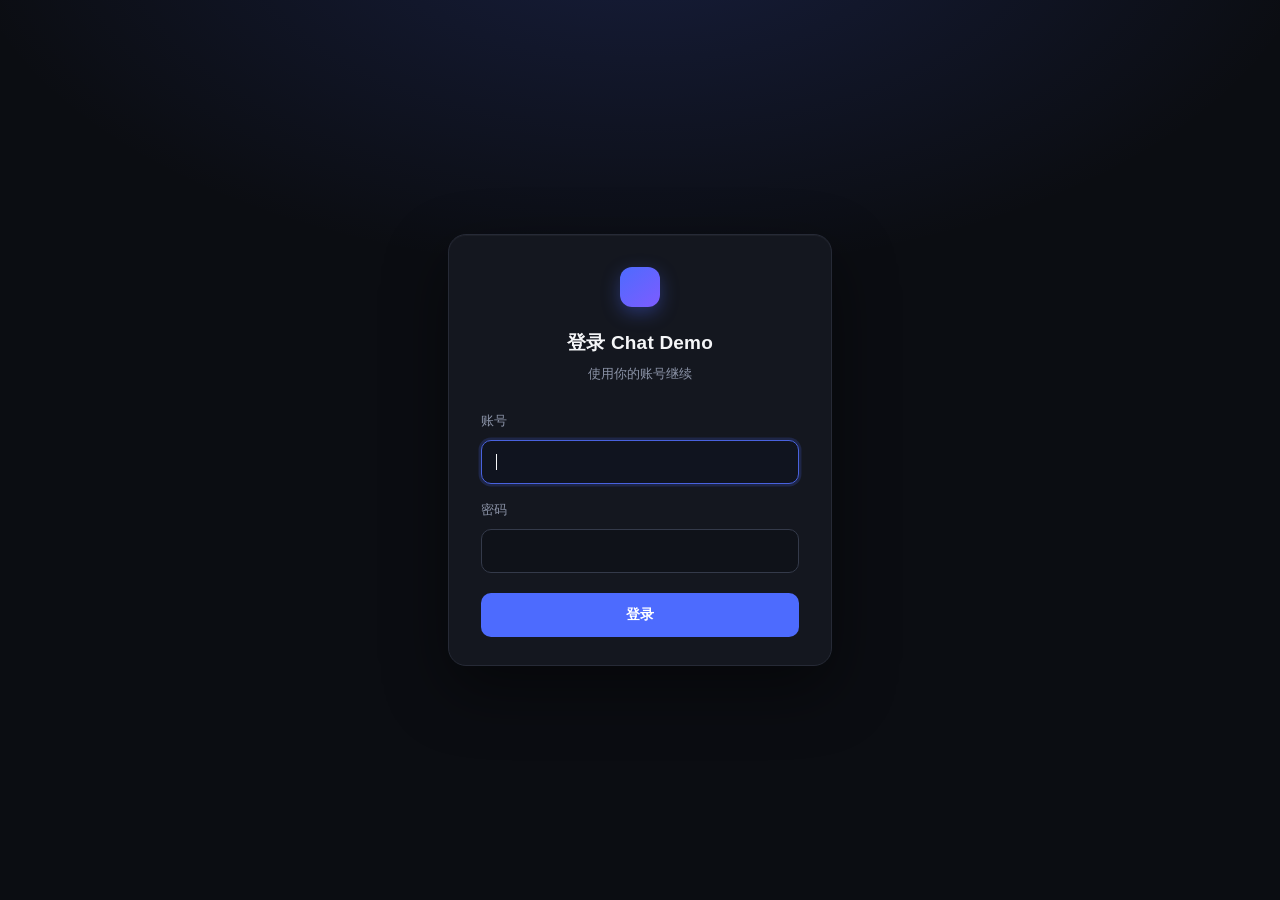
==== public/index.html @ 46467728 "Initial Comment" ====
<!doctype html><html lang="zh-CN"><head><meta charset="utf-8"><meta name="viewport" content="width=device-width,initial-scale=1"><meta name="theme-color" content="#ffffff"><title>API 使用 demo</title><meta content="0.1.1" name="application-version"><script defer src="static/js/main.251fcc30.js"></script><link href="static/css/main.7361e32c.css" rel="stylesheet"></head><body><div id="root"></div></body></html>
---- public/static/css/main.7361e32c.css ----
.trigger-_94788{display:contents}.tooltip-_94788{z-index:2000;box-sizing:border-box;background-color:var(--dsw-alias-tooltip-bg);max-width:calc(100vw - 28px);color:var(--dsw-static-neutral-bluish-00);pointer-events:none;border-radius:10px;padding:4px 8px;font-size:12px;line-height:1.5;position:fixed}[data-ds-dark-theme] .tooltip-_94788{color:var(--dsw-alias-label-primary);box-shadow:0 6px 16px rgba(0,0,0,.08),0 3px 6px -4px rgba(0,0,0,.12),0 9px 28px 8px rgba(0,0,0,.05)}.button-_7c3cd{cursor:pointer;transition:background-color var(--ds-transition-duration) var(--ds-ease-in-out);background-color:transparent;border:none;border-radius:50%;outline:none;flex-shrink:0;justify-content:center;align-items:center;padding:0;font-size:16px;display:inline-flex}.button-_7c3cd:active:not(:disabled){background-color:var(--dsw-alias-interactive-bg-hover)}@media (hover:hover){.button-_7c3cd:hover:not(:disabled){background-color:var(--dsw-alias-interactive-bg-hover)}}.button-_7c3cd:focus-visible{box-shadow:0 0 0 2px var(--dsw-alias-button-primary-fill)}.button-_7c3cd:disabled{cursor:not-allowed;color:var(--dsw-alias-label-caption)}.xs-_7c3cd{width:var(--ds-control-height-xs);height:var(--ds-control-height-xs)}.m-_7c3cd{width:34px;height:34px}.xl-_7c3cd{width:var(--ds-control-height-xl);height:var(--ds-control-height-xl)}.tertiary-_7c3cd{color:var(--dsw-alias-label-tertiary)}.primary-_7c3cd{color:var(--dsw-alias-label-primary)}.logo-cc04e9{background-color:var(--dsw-alias-markdown-citation);border-radius:50%;display:inline-flex;overflow:hidden}.img-cc04e9{object-fit:cover;width:100%;height:100%}.placeholder-cc04e9{background-color:var(--dsw-alias-markdown-citation);justify-content:center;align-items:center;width:100%;height:100%;display:flex}.fallback-cc04e9{color:var(--dsw-alias-label-tertiary)}.fallback-cc04e9 svg{width:70%;height:70%}.group-cc04e9{-webkit-user-select:none;-moz-user-select:none;-ms-user-select:none;user-select:none;margin-left:6px;display:inline-flex}.thumbnail-cc04e9{width:16px;height:16px;box-shadow:0 0 0 1px var(--search-row-site-logo-color,var(--dsw-alias-bg-base)), 0 0 0 1px var(--dsw-alias-bg-base);flex-shrink:0;margin-left:-4px;transition:box-shadow .2s}.thumbnail-cc04e9:first-of-type{margin-left:0}.anchor-a38882{text-decoration:none}.card-a38882{cursor:pointer;flex-direction:column;display:flex}.meta-a38882{padding-top:var(--search-view-card-meta-padding-top,0);font:var(--search-view-card-meta-font,500 12px/17px var(--dsw-font-family));align-items:center;gap:6px;display:flex}.siteIcon-a38882{flex-shrink:0;width:18px;height:18px}.siteName-a38882{text-overflow:ellipsis;white-space:nowrap;color:var(--search-view-card-secondary-color,var(--dsw-alias-label-secondary));overflow:hidden}.divider-a38882{background-color:var(--dsw-alias-border-l3);width:1px;height:12px;margin:0 3px}.date-a38882{color:var(--search-view-card-secondary-color,var(--dsw-alias-label-secondary));flex-shrink:0;font-weight:400}.title-a38882{font:var(--search-view-card-title-font,500 16px/25px var(--dsw-font-family));color:var(--dsw-alias-label-primary);line-clamp:2;-webkit-line-clamp:2;-webkit-box-orient:vertical;margin-top:6px;display:-webkit-box;overflow:hidden}.snippet-a38882{color:var(--search-view-card-secondary-color,var(--dsw-alias-label-secondary));line-clamp:2;-webkit-line-clamp:2;-webkit-box-orient:vertical;margin-top:6px;font-size:13px;line-height:20px;display:-webkit-box;overflow:hidden}.panel-_5cf57{box-sizing:border-box;border-left:1px solid var(--dsw-alias-border-l2);width:calc(50vw - 4rem);max-width:390px;height:100%;color:var(--dsw-alias-label-primary);background:var(--dsw-alias-bg-base);flex-direction:column;flex-shrink:0;display:flex}.header-_5cf57{box-sizing:border-box;border-bottom:1px solid var(--dsw-alias-border-l2);flex-shrink:0;align-items:center;height:60px;padding:0 14px 0 20px;display:flex}.title-_5cf57{text-overflow:ellipsis;white-space:nowrap;flex:1;font-size:14px;font-weight:500;line-height:22px;overflow:hidden}.content-_5cf57{--search-view-card-meta-font:var(--dsw-font-xs-13);--search-view-card-meta-padding-top:2px;--search-view-card-secondary-color:var(--dsw-alias-label-tertiary);--search-view-card-title-font:500 14px/22px var(--dsw-font-family);scrollbar-color:var(--scroll-color) transparent;flex:1;min-height:0;padding:8px;overflow-y:auto}.item-_5cf57{transition:background-color var(--ds-transition-duration) var(--ds-ease-in-out);border-radius:12px;margin-bottom:6px;padding:12px}.item-_5cf57:hover{background:var(--dsw-alias-interactive-bg-hover)}@media not all and (min-width:768px){.panel-_5cf57{z-index:700;border-left:none;width:auto;max-width:none;position:fixed;top:0;bottom:0;left:0;right:0}}.mask-_4f2ab{z-index:1000;cursor:copy;pointer-events:none;-webkit-backdrop-filter:blur(10px);backdrop-filter:blur(10px);background-color:rgba(255,255,255,.7);justify-content:center;align-items:center;display:flex;position:fixed;top:0;bottom:0;left:0;right:0}[data-ds-dark-theme] .mask-_4f2ab{background-color:rgba(39,39,48,.7)}.wrap-_4f2ab{box-sizing:border-box;width:100%;color:var(--dsw-alias-label-primary);text-align:center;flex-direction:column;align-items:center;margin-top:-3%;padding:0 40px;display:flex}.title-_4f2ab{margin-top:16px;font-size:20px;line-height:28px}.desc-_4f2ab{color:var(--dsw-alias-label-tertiary);margin-top:16px;font-size:14px;line-height:22px}.card-_282ec{box-sizing:border-box;border:1px solid var(--dsw-alias-border-l2);background-color:var(--dsw-specific-input-major);cursor:default;border-radius:16px;flex-shrink:0;align-items:center;width:240px;min-height:64px;padding:0 12px 0 14px;transition:background-color .2s ease-in-out;display:flex;position:relative}.card-_282ec:hover .remove-_282ec{opacity:1}.clickable-_282ec{cursor:pointer}.clickable-_282ec:hover{background-color:var(--dsw-alias-interactive-bg-hover)}.editable-_282ec{padding-right:24px}.failed-_282ec{border-color:var(--dsw-alias-state-error-primary)}.failed-_282ec .subCaption-_282ec{color:var(--dsw-alias-state-error-primary)}.icon-_282ec{width:28px;height:28px;color:var(--dsw-alias-label-tertiary);flex-shrink:0;justify-content:center;align-items:center;margin-right:10px;display:flex}.retry-_282ec svg{width:18px;height:18px;color:var(--dsw-alias-label-secondary)}.spinner-_282ec{box-sizing:border-box;border:2px solid var(--dsw-alias-border-l2);border-top-color:var(--dsw-alias-label-tertiary);border-radius:50%;width:16px;height:16px;animation:.8s linear infinite spin-_282ec}@keyframes spin-_282ec{to{transform:rotate(360deg)}}.content-_282ec{-webkit-user-select:none;-moz-user-select:none;-ms-user-select:none;user-select:none;flex:1;min-width:0;padding:10px 0}.caption-_282ec{white-space:nowrap;text-overflow:ellipsis;color:var(--dsw-alias-label-primary);font-size:14px;font-weight:400;line-height:22px;overflow:hidden}.subCaption-_282ec{white-space:nowrap;text-overflow:ellipsis;color:var(--dsw-alias-label-tertiary);font-size:12px;line-height:18px;overflow:hidden}.remove-_282ec{width:18px;height:18px;color:var(--dsw-alias-label-primary-inverted);background-color:var(--dsw-alias-button-contrast-fill);cursor:pointer;opacity:0;border:none;border-radius:50%;justify-content:center;align-items:center;padding:0;transition:opacity .2s ease-in-out;display:flex;position:absolute;top:4px;right:4px}.invalidRemove-_282ec{opacity:1;color:var(--dsw-alias-label-primary-foreground);background-color:var(--dsw-alias-state-error-primary)}.wrapper-ed6f47{--line-height:24px;--input-padding-top:12px;box-sizing:border-box;cursor:text;width:100%;font-size:16px;line-height:var(--line-height);border:1px solid var(--dsw-alias-border-l2-darkmode-thin);background:var(--dsw-specific-input-major);border-radius:24px;flex-direction:column;display:flex;overflow:hidden}.session-ed6f47{box-shadow:0 4px 10px rgba(0,0,0,.02),0 2px 4px rgba(0,0,0,.04)}.home-ed6f47{box-shadow:0 4px 12px rgba(0,0,0,.02),0 2px 2px rgba(72,104,178,.01),0 30px 60px rgba(72,104,178,.03)}[data-ds-dark-theme] .home-ed6f47{box-shadow:none}.attachments-ed6f47{cursor:default;align-items:flex-end;gap:10px;padding:12px 12px 0;display:flex;overflow-x:auto}.attachment-ed6f47{box-sizing:border-box;border:1px solid var(--dsw-alias-border-l2);background-color:var(--dsw-alias-bg-skeleton);border-radius:16px;flex-shrink:0;width:64px;height:64px;position:relative;overflow:hidden}.attachment-ed6f47 img{object-fit:cover;width:100%;height:100%;display:block}.attachment-ed6f47:hover .remove-ed6f47{opacity:1}.uploading-ed6f47{background-color:rgba(0,0,0,.3);position:absolute;top:0;bottom:0;left:0;right:0}.uploading-ed6f47:after{content:"";border:2px solid rgba(255,255,255,.4);border-top-color:#fff;border-radius:50%;width:16px;height:16px;margin:-10px 0 0 -10px;animation:.8s linear infinite spin-ed6f47;position:absolute;top:50%;left:50%}@keyframes spin-ed6f47{to{transform:rotate(360deg)}}.attachmentFailed-ed6f47{border-color:var(--dsw-alias-state-error-primary)}.failed-ed6f47{cursor:pointer;color:var(--dsw-static-neutral-bluish-00);background-color:rgba(0,0,0,.48);border:none;flex-direction:column;justify-content:center;align-items:center;padding:0 3px;display:flex;position:absolute;top:0;bottom:0;left:0;right:0}.failed-ed6f47 svg{width:18px;height:18px}.failedStatic-ed6f47{cursor:default;background-color:rgba(0,0,0,.24);justify-content:flex-end;padding-bottom:7px}.failedReason-ed6f47{text-align:center;word-break:break-word;-webkit-line-clamp:2;-webkit-box-orient:vertical;max-width:100%;margin-top:2px;font-size:11px;font-weight:500;line-height:14px;display:-webkit-box;overflow:hidden}.remove-ed6f47{z-index:1;width:18px;height:18px;color:var(--dsw-alias-label-primary-inverted);background-color:var(--dsw-alias-button-contrast-fill);-webkit-filter:drop-shadow(0 0 .5px rgba(0,0,0,.2));filter:drop-shadow(0 0 .5px rgba(0,0,0,.2));cursor:pointer;opacity:0;transition:opacity var(--ds-transition-duration) var(--ds-ease-in-out);border:none;border-radius:50%;justify-content:center;align-items:center;padding:0;display:flex;position:absolute;top:4px;right:4px}.invalidRemove-ed6f47{opacity:1;color:var(--dsw-alias-label-primary-foreground);background-color:var(--dsw-alias-state-error-primary)}.textareaWrapper-ed6f47{width:100%;position:relative}.textarea-ed6f47,.mirror-ed6f47{box-sizing:border-box;width:100%;min-height:calc(var(--line-height) * 2 + var(--input-padding-top));padding:var(--input-padding-top) 12px 0 16px;font:inherit;line-height:inherit;font-variant-ligatures:no-contextual;word-break:break-word;white-space:pre-wrap;border:none;margin:0;display:block;overflow:auto}.textarea-ed6f47{resize:none;overscroll-behavior:contain;height:100%;color:var(--dsw-alias-label-primary);caret-color:var(--dsw-alias-brand-text);background-color:transparent;outline:none;position:absolute}.textarea-ed6f47::-webkit-input-placeholder{color:var(--dsw-alias-label-caption);-webkit-user-select:none;-moz-user-select:none;-ms-user-select:none;user-select:none}.textarea-ed6f47::-ms-input-placeholder{color:var(--dsw-alias-label-caption);-webkit-user-select:none;-moz-user-select:none;-ms-user-select:none;user-select:none}.textarea-ed6f47::placeholder{color:var(--dsw-alias-label-caption);-webkit-user-select:none;-moz-user-select:none;-ms-user-select:none;user-select:none}.textareaHidden-ed6f47{visibility:hidden}@media not all and (min-width:440px){.textarea-ed6f47,.mirror-ed6f47{min-height:calc(var(--line-height) * 1.25 + var(--input-padding-top))}}.mirror-ed6f47{visibility:hidden;pointer-events:none;max-height:336px}@media not all and (min-width:768px){.wrapper-ed6f47{max-height:calc(var(--app-viewport-height,100dvh) - 120px);flex-shrink:0}.textareaWrapper-ed6f47{min-height:0}.attachments-ed6f47,.functionRow-ed6f47{flex-shrink:0}}.functionRow-ed6f47{align-items:center;gap:8px;margin-top:4px;padding:12px;display:flex}.toggles-ed6f47{flex:1;align-items:center;gap:10px;min-width:0;display:flex}.collapsedToggles-ed6f47 .toggleLabel-ed6f47{display:none}.toggle-ed6f47{border:1px solid var(--dsw-alias-border-l2);height:34px;color:var(--dsw-alias-label-primary);font:inherit;white-space:nowrap;cursor:pointer;-webkit-user-select:none;-moz-user-select:none;-ms-user-select:none;user-select:none;background-color:transparent;border-radius:18px;flex-shrink:0;justify-content:center;align-items:center;gap:4px;padding:0 12px;font-size:13px;font-weight:500;line-height:20px;transition-property:border,background;transition-duration:.2s;display:inline-flex}.toggle-ed6f47:hover:not(:disabled){background-color:var(--dsw-alias-interactive-bg-hover)}.toggle-ed6f47:disabled{opacity:.4;cursor:not-allowed}.toggle-ed6f47.selected-ed6f47{background-color:var(--dsw-alias-button-ghost-active-fill);color:var(--dsw-alias-brand-text);border-color:var(--dsw-alias-button-ghost-active-border)}.toggle-ed6f47.selected-ed6f47:hover{background-color:var(--dsw-alias-button-ghost-active-hover)}.right-ed6f47{flex-shrink:0;align-items:center;gap:4px;margin-left:auto;display:flex}.sendButton-ed6f47{background:var(--dsw-alias-button-primary-fill);width:34px;height:34px;color:var(--dsw-static-neutral-bluish-00);cursor:pointer;border:none;border-radius:50%;flex-shrink:0;justify-content:center;align-items:center;margin-left:6px;padding:0;transition:background .2s;display:flex}.sendButton-ed6f47:not(.disabled-ed6f47):hover{background:var(--dsw-alias-button-primary-hover)}.sendButton-ed6f47.disabled-ed6f47{opacity:.4;cursor:not-allowed}.timer-_1bdad{color:var(--dsw-alias-label-caption);font-variant-numeric:tabular-nums;white-space:nowrap;flex-shrink:0;align-items:center;font-size:12px;line-height:17px;display:inline-flex}@media not all and (min-width:768px){.timer-_1bdad{display:none}}.button-_1bdad{width:34px;height:34px;color:var(--dsw-alias-label-primary);cursor:pointer;transition:background-color var(--ds-transition-duration) var(--ds-ease-in-out);background-color:transparent;border:none;border-radius:50%;outline:none;flex-shrink:0;justify-content:center;align-items:center;padding:0;display:inline-flex}.button-_1bdad:active:not(.recording-_1bdad):not(.disabled-_1bdad){background-color:var(--dsw-alias-interactive-bg-hover)}@media (hover:hover){.button-_1bdad:hover:not(.recording-_1bdad):not(.disabled-_1bdad){background-color:var(--dsw-alias-interactive-bg-hover)}}.button-_1bdad:focus-visible{box-shadow:0 0 0 2px var(--dsw-alias-button-primary-fill)}.disabled-_1bdad{color:var(--dsw-alias-label-caption);cursor:not-allowed}.active-_1bdad{justify-content:center;align-items:center;width:26px;height:26px;display:flex;position:relative}.halo-_1bdad{background-color:var(--dsw-alias-brand-primary);opacity:.2;border-radius:50%;animation:.15s ease-out both haloEnter-_1bdad,1.8s ease-in-out .15s infinite haloBreath-_1bdad;position:absolute;top:0;bottom:0;left:0;right:0}.core-_1bdad{background-color:var(--dsw-alias-brand-primary);opacity:.75;border-radius:50%;animation:.2s ease-out .14s both coreEnter-_1bdad;position:absolute;top:2px;bottom:2px;left:2px;right:2px}.outline-_1bdad{color:var(--dsw-alias-brand-primary);animation:.12s ease-out .14s both fadeOut-_1bdad;display:flex;position:absolute}.glyph-_1bdad{color:var(--dsw-static-neutral-bluish-00);animation:.1s ease-out .26s both fadeIn-_1bdad;display:flex;position:relative}@keyframes haloEnter-_1bdad{0%{opacity:0;transform:scale(.6)}to{opacity:.2;transform:scale(1)}}@keyframes haloBreath-_1bdad{0%,to{scale:1}50%{scale:1.1}}@keyframes coreEnter-_1bdad{0%{opacity:0;transform:scale(.6)}to{opacity:.75;transform:scale(1)}}@keyframes fadeOut-_1bdad{to{opacity:0}}@keyframes fadeIn-_1bdad{0%{opacity:0}}@media (prefers-reduced-motion:reduce){.halo-_1bdad,.core-_1bdad,.glyph-_1bdad{animation:none}.outline-_1bdad{display:none}.halo-_1bdad{scale:none}}.loading-_1bdad{box-sizing:border-box;border:1.5px solid var(--dsw-alias-border-l2);border-top-color:var(--dsw-alias-label-tertiary);border-radius:50%;width:14px;height:14px;animation:.8s linear infinite spin-_1bdad}@keyframes spin-_1bdad{to{transform:rotate(360deg)}}.spectrum-_62476{opacity:.7;pointer-events:none;justify-content:center;align-items:center;gap:3px;height:36px;display:flex;position:absolute;top:calc(50% + 8px);left:16px;right:12px;translate:0 -50%}.bar-_62476{background-color:var(--dsw-alias-button-info-hover,#679efe);transform-origin:50%;will-change:transform;border-radius:1px;flex-shrink:0;width:2px;height:5px}.button-_074b8{box-sizing:border-box;min-width:72px;font:inherit;cursor:pointer;white-space:nowrap;-webkit-user-select:none;-moz-user-select:none;-ms-user-select:none;user-select:none;transition:background-color var(--ds-transition-duration) var(--ds-ease-in-out), opacity var(--ds-transition-duration) var(--ds-ease-in-out);border:1px solid transparent;border-radius:4096px;outline:none;justify-content:center;align-items:center;padding:0 14px;font-size:14px;font-weight:500;line-height:22px;display:inline-flex}.button-_074b8:focus-visible{box-shadow:0 0 0 2px var(--dsw-alias-button-primary-fill)}.button-_074b8:disabled{opacity:.45;cursor:not-allowed}.l-_074b8{height:var(--ds-control-height-l)}.m-_074b8{height:var(--ds-control-height-m);gap:4px}.m-_074b8 svg{width:14px;height:14px}.s-_074b8{height:var(--ds-control-height-s);min-width:58px}.block-_074b8{width:100%}.primary-_074b8{color:var(--dsw-alias-label-primary-foreground);background-color:var(--dsw-alias-button-primary-fill)}.primary-_074b8:hover:not(:disabled){background-color:var(--dsw-alias-button-primary-hover)}.outlined-_074b8{color:var(--dsw-alias-label-primary);border-color:var(--dsw-alias-border-l2);background-color:transparent;font-weight:400}.outlined-_074b8:hover:not(:disabled){background-color:var(--dsw-alias-interactive-bg-hover)}.danger-_074b8{color:var(--dsw-static-neutral-bluish-00);background-color:var(--dsw-alias-state-error-primary)}.danger-_074b8:hover:not(:disabled){background-color:var(--dsw-alias-state-error-secondary)}.dangerOutlined-_074b8{color:var(--dsw-alias-state-error-primary);border-color:var(--dsw-alias-state-error-primary);background-color:transparent;font-weight:400}.dangerOutlined-_074b8:hover:not(:disabled){background-color:var(--dsw-alias-interactive-bg-hover-danger)}.dangerOutlined-_074b8:focus-visible{box-shadow:0 0 0 2px var(--dsw-alias-state-error-primary)}.card-bab5a2{z-index:950;box-sizing:border-box;border:1px solid var(--dsw-alias-border-inverted);background:var(--dsw-specific-menu);max-width:355px;box-shadow:var(--dsw-shadow-lv3);border-radius:12px;padding:16px;position:fixed}.container-_094a5{justify-content:space-between;align-items:center;width:100%;padding:6px;display:flex}.name-_094a5{color:var(--dsw-alias-label-primary);font-family:var(--ds-font-family-code);margin-left:8px;font-size:12px;line-height:18px}.button-_094a5{height:28px;color:var(--dsw-alias-label-secondary);font:inherit;cursor:pointer;-webkit-user-select:none;-moz-user-select:none;-ms-user-select:none;user-select:none;background:0 0;border:none;border-radius:8px;align-items:center;gap:3px;padding:0 10px;font-size:13px;line-height:20px;display:inline-flex}.button-_094a5:active{background-color:var(--dsw-alias-interactive-bg-hover)}@media (hover:hover){.button-_094a5:hover{background-color:var(--dsw-alias-interactive-bg-hover)}}.button-_094a5 svg{width:14px;height:14px}.ds-markdown{font:var(--dsw-font-markdown-base);color:var(--dsw-alias-label-primary)}.ds-markdown strong{font-weight:600}.ds-markdown img{max-width:100%}.ds-markdown h1{font:var(--dsw-font-markdown-h1)}.ds-markdown h2{font:var(--dsw-font-markdown-h2)}.ds-markdown h3{font:var(--dsw-font-markdown-h3)}.ds-markdown h4{font:var(--dsw-font-markdown-h4)}.ds-markdown h5,.ds-markdown h6{font:var(--dsw-font-markdown-base-strong)}.ds-markdown h1 strong,.ds-markdown h2 strong,.ds-markdown h3 strong,.ds-markdown h4 strong,.ds-markdown h5 strong,.ds-markdown h6 strong{font-weight:inherit}.ds-markdown h1,.ds-markdown h2,.ds-markdown h3{margin:32px 0 16px}.ds-markdown h4,.ds-markdown h5,.ds-markdown h6,.ds-markdown .ds-markdown-paragraph{margin:16px 0}.ds-markdown h4+ul,.ds-markdown h5+ul,.ds-markdown h6+ul,.ds-markdown h4+ol,.ds-markdown h5+ol,.ds-markdown h6+ol{margin-top:8px}:is(.ds-markdown h4:has(+ul),.ds-markdown h5:has(+ul),.ds-markdown h6:has(+ul),.ds-markdown h4:has(+ol),.ds-markdown h5:has(+ol),.ds-markdown h6:has(+ol)){margin-bottom:8px}.ds-markdown a:not(.ds-a){color:var(--dsw-alias-brand-text);transition:box-shadow var(--ds-transition-duration) var(--ds-ease-in-out);border:2px solid rgba(255,255,255,0);border-width:2px 3px;margin-left:-3px;margin-right:-3px;text-decoration:none;position:relative}.ds-markdown a:not(.ds-a):hover,.ds-markdown a:not(.ds-a) :focus{-webkit-text-decoration:underline var(--dsw-alias-brand-text);-webkit-text-decoration:underline var(--dsw-alias-brand-text);text-decoration:underline var(--dsw-alias-brand-text);outline:none}.ds-markdown a:not(.ds-a):focus-visible{box-shadow:0 0 0 2px var(--dsw-alias-brand-text)}.ds-markdown li>ul,.ds-markdown li>ol{margin-top:4px}.ds-markdown ul,.ds-markdown ol{margin:16px 0;padding-left:18px}.ds-markdown li:not(:first-child){margin-top:6px}.ds-markdown li::marker{color:var(--dsw-alias-label-secondary);line-height:28px}.ds-markdown ul>.ds-markdown-task-list-item{list-style:none}.ds-markdown ul>.ds-markdown-task-list-item>.ds-markdown-task-checkbox{margin-left:-18px}.ds-markdown .ds-markdown-task-list-item>.ds-markdown-task-checkbox{color:var(--dsw-alias-label-secondary)}.ds-markdown .ds-markdown-task-list-item>.ds-markdown-task-checkbox+.ds-markdown-paragraph{display:inline}.ds-markdown ul ol,.ds-markdown ol ol{padding-left:0;list-style-position:inside}:is(.ds-markdown ul ol,.ds-markdown ol ol) li p{display:inline}.ds-markdown hr{background:var(--dsw-alias-border-l2);border:none;height:1px;margin:32px 0;display:block}.ds-markdown blockquote{border-left:2px solid var(--dsw-alias-label-caption);margin:16px 0 0;padding-left:14px}.ds-markdown table{border-collapse:collapse;width:-webkit-max-content;width:-moz-max-content;width:max-content;max-width:-webkit-max-content;max-width:-moz-max-content;max-width:max-content}.ds-markdown th{border-bottom:1px solid var(--dsw-alias-border-l3);font:var(--dsw-font-markdown-table-head);border-top:none;min-width:100px;max-width:min(30vw,320px);padding:10px 16px}.ds-markdown th:not(:-webkit-any(:lang(ae),:lang(ar),:lang(arc),:lang(bcc),:lang(bqi),:lang(ckb),:lang(dv),:lang(fa),:lang(glk),:lang(he),:lang(ku),:lang(mzn),:lang(nqo),:lang(pnb),:lang(ps),:lang(sd),:lang(ug),:lang(ur),:lang(yi))){text-align:left}.ds-markdown th:not(:-moz-any(:lang(ae),:lang(ar),:lang(arc),:lang(bcc),:lang(bqi),:lang(ckb),:lang(dv),:lang(fa),:lang(glk),:lang(he),:lang(ku),:lang(mzn),:lang(nqo),:lang(pnb),:lang(ps),:lang(sd),:lang(ug),:lang(ur),:lang(yi))){text-align:left}.ds-markdown th:not(:is(:lang(ae),:lang(ar),:lang(arc),:lang(bcc),:lang(bqi),:lang(ckb),:lang(dv),:lang(fa),:lang(glk),:lang(he),:lang(ku),:lang(mzn),:lang(nqo),:lang(pnb),:lang(ps),:lang(sd),:lang(ug),:lang(ur),:lang(yi))){text-align:left}.ds-markdown th:-webkit-any(:lang(ae),:lang(ar),:lang(arc),:lang(bcc),:lang(bqi),:lang(ckb),:lang(dv),:lang(fa),:lang(glk),:lang(he),:lang(ku),:lang(mzn),:lang(nqo),:lang(pnb),:lang(ps),:lang(sd),:lang(ug),:lang(ur),:lang(yi)){text-align:right}.ds-markdown th:-moz-any(:lang(ae),:lang(ar),:lang(arc),:lang(bcc),:lang(bqi),:lang(ckb),:lang(dv),:lang(fa),:lang(glk),:lang(he),:lang(ku),:lang(mzn),:lang(nqo),:lang(pnb),:lang(ps),:lang(sd),:lang(ug),:lang(ur),:lang(yi)){text-align:right}.ds-markdown th:is(:lang(ae),:lang(ar),:lang(arc),:lang(bcc),:lang(bqi),:lang(ckb),:lang(dv),:lang(fa),:lang(glk),:lang(he),:lang(ku),:lang(mzn),:lang(nqo),:lang(pnb),:lang(ps),:lang(sd),:lang(ug),:lang(ur),:lang(yi)){text-align:right}.ds-markdown th:first-child{padding-left:0}.ds-markdown td{border-bottom:1px solid var(--dsw-alias-border-l2);font:var(--dsw-font-markdown-table);min-width:100px;max-width:min(30vw,320px);padding:10px 16px}.ds-markdown td:first-child{padding-left:0}.ds-markdown td:last-child{padding-right:0}.ds-markdown pre{font-family:var(--ds-font-family-code);margin:16px 0;overflow:auto}.ds-markdown code{box-sizing:border-box;font:var(--dsw-font-markdown-code);font-family:var(--ds-font-family-code);background-color:var(--dsw-alias-markdown-inline-code);border-radius:6px;align-items:center;padding:0 5px;display:inline-flex;font-size:.875em!important}:is(.ds-markdown h1,.ds-markdown h2,.ds-markdown h3,.ds-markdown h4,.ds-markdown h5,.ds-markdown h6) code{font:inherit;font-family:var(--ds-font-family-code)}.ds-markdown table code{font-size:13px}.ds-markdown-math.katex-display{text-align:center;max-width:100%;padding:4px;display:block;overflow-x:auto;overflow-y:hidden}.ds-markdown>* .ds-markdown-math{margin:16px 0}.ds-markdown>* .ds-markdown-math:first-child{margin-top:0}.ds-markdown>* .ds-markdown-math:last-child{margin-bottom:0}.ds-markdown li>.ds-markdown-paragraph{margin:8px 0}.ds-markdown li>:first-child{margin-top:0}.ds-markdown li>:last-child:not(.md-code-block){margin-bottom:0}.ds-markdown .ds-markdown-paragraph:first-child{margin-top:0!important}.ds-markdown .ds-markdown-paragraph:last-child{margin-bottom:0!important}.ds-markdown>:first-child{margin-top:0!important}.ds-markdown>:last-child{margin-bottom:0!important}.ds-markdown-html{font-family:var(--ds-font-family-code)}.ds-markdown-cite{font-variant:tabular-nums;min-width:14px;height:14px;box-shadow:inset 0 0 0 .5px var(--dsw-alias-border-l1);box-sizing:border-box;-webkit-user-select:none;-moz-user-select:none;-ms-user-select:none;user-select:none;white-space:nowrap;background:var(--dsw-alias-markdown-placeholder);font:500 9px/14px var(--ds-font-family-code);color:var(--dsw-alias-label-tertiary);cursor:pointer;border-radius:6px 6px 6px 0;flex-shrink:0;justify-content:center;align-items:center;margin:0 2px;padding:0 4px;display:inline-flex;position:relative;top:-5px}.ds-markdown-cite+.ds-markdown-cite{margin-left:0}.ds-markdown-cite:hover{background:var(--dsw-alias-markdown-citation)}.ds-markdown .md-code-block{margin:16px 0}.md-code-block{--dsl-code-block-banner-background-color:var(--dsw-alias-markdown-code-block-banner);--dsl-code-block-border-radius:12px;--dsl-code-block-banner-font:var(--dsw-font-xs-13);--dsl-code-block-content-font:var(--dsw-font-markdown-code-block);color:var(--dsw-alias-label-primary);background:var(--dsw-alias-markdown-code-block);border-radius:var(--dsl-code-block-border-radius)}.md-code-block:not(:last-child){margin-bottom:11px}.md-code-block-banner{background:var(--dsl-code-block-banner-background-color);font:var(--dsl-code-block-banner-font);border-top-left-radius:var(--dsl-code-block-border-radius);border-top-right-radius:var(--dsl-code-block-border-radius);justify-content:space-between;display:flex}.md-code-block>pre{font:var(--dsl-code-block-content-font);white-space:pre-wrap;word-break:break-all;padding:16px;margin:0!important}.markdown-table-wrapper{overflow-x:auto}.md-code-block-switch{gap:4px;display:flex}.md-code-block-switch [aria-pressed=true]{background:var(--dsw-alias-markdown-code-block);color:var(--dsw-alias-label-primary)}.md-mermaid-diagram{text-align:center;padding:16px;overflow:auto}.md-mermaid-diagram>svg{max-width:100%;height:auto;margin:0 auto;display:block}.md-mermaid-status{min-height:160px;color:var(--dsw-alias-label-secondary);justify-content:center;align-items:center;padding:16px;font-size:14px;display:flex}body.dark .md-code-block .token.comment,body.dark .md-code-block .token.prolog,body.dark .md-code-block .token.doctype,body.dark .md-code-block .token.cdata{color:#8da1b9}body.dark .md-code-block .token.punctuation{color:#e3eaf2}body.dark .md-code-block .token.delimiter.important,body.dark .md-code-block .token.selector .parent,body.dark .md-code-block .token.tag,body.dark .md-code-block .token.tag .token.punctuation{color:#6cc}body.dark .md-code-block .token.attr-name,body.dark .md-code-block .token.boolean,body.dark .md-code-block .token.boolean.important,body.dark .md-code-block .token.number,body.dark .md-code-block .token.constant,body.dark .md-code-block .token.selector .token.attribute{color:#e6d37a}body.dark .md-code-block .token.class-name,body.dark .md-code-block .token.key,body.dark .md-code-block .token.parameter,body.dark .md-code-block .token.property,body.dark .md-code-block .token.property-access,body.dark .md-code-block .token.variable{color:#6cb8e6}body.dark .md-code-block .token.attr-value,body.dark .md-code-block .token.inserted,body.dark .md-code-block .token.color,body.dark .md-code-block .token.selector .token.value,body.dark .md-code-block .token.string,body.dark .md-code-block .token.string .token.url-link{color:#91d076}body.dark .md-code-block .token.builtin,body.dark .md-code-block .token.keyword-array,body.dark .md-code-block .token.package,body.dark .md-code-block .token.regex{color:#f4adf4}body.dark .md-code-block .token.function,body.dark .md-code-block .token.selector .token.class,body.dark .md-code-block .token.selector .token.id{color:#c699e3}body.dark .md-code-block .token.atrule .token.rule,body.dark .md-code-block .token.combinator,body.dark .md-code-block .token.keyword,body.dark .md-code-block .token.operator,body.dark .md-code-block .token.pseudo-class,body.dark .md-code-block .token.pseudo-element,body.dark .md-code-block .token.selector,body.dark .md-code-block .token.unit{color:#e9ae7e}body.dark .md-code-block .token.deleted,body.dark .md-code-block .token.important{color:#cd6660}body.dark .md-code-block .token.keyword-this,body.dark .md-code-block .token.this{color:#6cb8e6}body.dark .md-code-block .token.important,body.dark .md-code-block .token.keyword-this,body.dark .md-code-block .token.this,body.dark .md-code-block .token.bold{font-weight:700}body.dark .md-code-block .token.delimiter.important{font-weight:inherit}body.dark .md-code-block .token.italic{font-style:italic}body.dark .md-code-block .token.entity{cursor:help}body.dark .md-code-block .language-markdown .token.title,body.dark .md-code-block .language-markdown .token.title .token.punctuation{color:#6cb8e6;font-weight:700}body.dark .md-code-block .language-markdown .token.blockquote.punctuation{color:#f4adf4}body.dark .md-code-block .language-markdown .token.code{color:#6cc}body.dark .md-code-block .language-markdown .token.hr.punctuation{color:#6cb8e6}body.dark .md-code-block .language-markdown .token.url .token.content{color:#91d076}body.dark .md-code-block .language-markdown .token.url-link{color:#e6d37a}body.dark .md-code-block .language-markdown .token.list.punctuation{color:#f4adf4}body.dark .md-code-block .language-markdown .token.table-header,body.dark .md-code-block .language-json .token.operator{color:#e3eaf2}body.dark .md-code-block .language-scss .token.variable{color:#6cc}body.dark .md-code-block .token.token.tab:not(:empty):before,body.dark .md-code-block .token.token.cr:before,body.dark .md-code-block .token.token.lf:before,body.dark .md-code-block .token.token.space:before{color:#8da1b9}body.dark .md-code-block div.code-toolbar>.toolbar.toolbar>.toolbar-item>a,body.dark .md-code-block div.code-toolbar>.toolbar.toolbar>.toolbar-item>button{color:#111b27;background:#6cb8e6}body.dark .md-code-block div.code-toolbar>.toolbar.toolbar>.toolbar-item>a:hover,body.dark .md-code-block div.code-toolbar>.toolbar.toolbar>.toolbar-item>a:focus,body.dark .md-code-block div.code-toolbar>.toolbar.toolbar>.toolbar-item>button:hover,body.dark .md-code-block div.code-toolbar>.toolbar.toolbar>.toolbar-item>button:focus{color:#111b27;background:rgba(108,184,230,.855);text-decoration:none}body.dark .md-code-block div.code-toolbar>.toolbar.toolbar>.toolbar-item>span,body.dark .md-code-block div.code-toolbar>.toolbar.toolbar>.toolbar-item>span:hover,body.dark .md-code-block div.code-toolbar>.toolbar.toolbar>.toolbar-item>span:focus{color:#111b27;background:#8da1b9}body.dark .md-code-block .line-highlight.line-highlight{background:linear-gradient(90deg,rgba(60,82,109,.373) 70%,rgba(60,82,109,.333))}body.dark .md-code-block .line-highlight.line-highlight:before,body.dark .md-code-block .line-highlight.line-highlight[data-end]:after{color:#111b27;background-color:#8da1b9;box-shadow:0 1px #3c526d}body.dark .md-code-block pre[id].linkable-line-numbers.linkable-line-numbers span.line-numbers-rows>span:hover:before{background-color:rgba(141,161,185,.094)}body.dark .md-code-block .line-numbers.line-numbers .line-numbers-rows{background:rgba(11,18,27,.48);border-right:1px solid #0b121b}body.dark .md-code-block .line-numbers .line-numbers-rows>span:before{color:rgba(141,161,185,.855)}body.dark .md-code-block .rainbow-braces .token.token.punctuation.brace-level-1,body.dark .md-code-block .rainbow-braces .token.token.punctuation.brace-level-5,body.dark .md-code-block .rainbow-braces .token.token.punctuation.brace-level-9{color:#e6d37a}body.dark .md-code-block .rainbow-braces .token.token.punctuation.brace-level-2,body.dark .md-code-block .rainbow-braces .token.token.punctuation.brace-level-6,body.dark .md-code-block .rainbow-braces .token.token.punctuation.brace-level-10{color:#f4adf4}body.dark .md-code-block .rainbow-braces .token.token.punctuation.brace-level-3,body.dark .md-code-block .rainbow-braces .token.token.punctuation.brace-level-7,body.dark .md-code-block .rainbow-braces .token.token.punctuation.brace-level-11{color:#6cb8e6}body.dark .md-code-block .rainbow-braces .token.token.punctuation.brace-level-4,body.dark .md-code-block .rainbow-braces .token.token.punctuation.brace-level-8,body.dark .md-code-block .rainbow-braces .token.token.punctuation.brace-level-12{color:#c699e3}body.dark .md-code-block pre.diff-highlight>code .token.token.deleted:not(.prefix),body.dark .md-code-block pre>code.diff-highlight .token.token.deleted:not(.prefix){background-color:rgba(205,102,96,.12)}body.dark .md-code-block pre.diff-highlight>code .token.token.inserted:not(.prefix),body.dark .md-code-block pre>code.diff-highlight .token.token.inserted:not(.prefix){background-color:rgba(145,208,118,.12)}body.dark .md-code-block .command-line .command-line-prompt{border-right:1px solid #0b121b}body.dark .md-code-block .command-line .command-line-prompt>span:before{color:rgba(141,161,185,.855)}body.light .md-code-block .token.comment,body.light .md-code-block .token.prolog,body.light .md-code-block .token.cdata{color:#a0a1a7}body.light .md-code-block .token.doctype,body.light .md-code-block .token.punctuation,body.light .md-code-block .token.entity{color:#383a42}body.light .md-code-block .token.attr-name,body.light .md-code-block .token.class-name,body.light .md-code-block .token.boolean,body.light .md-code-block .token.constant,body.light .md-code-block .token.number,body.light .md-code-block .token.atrule{color:#b76b01}body.light .md-code-block .token.keyword{color:#a626a4}body.light .md-code-block .token.property,body.light .md-code-block .token.tag,body.light .md-code-block .token.symbol,body.light .md-code-block .token.deleted,body.light .md-code-block .token.important{color:#e45649}body.light .md-code-block .token.selector,body.light .md-code-block .token.string,body.light .md-code-block .token.char,body.light .md-code-block .token.builtin,body.light .md-code-block .token.inserted,body.light .md-code-block .token.regex,body.light .md-code-block .token.attr-value,body.light .md-code-block .token.attr-value>.token.punctuation{color:#50a14f}body.light .md-code-block .token.variable,body.light .md-code-block .token.operator,body.light .md-code-block .token.function{color:#4078f2}body.light .md-code-block .token.url{color:#0184bc}body.light .md-code-block .token.attr-value>.token.punctuation.attr-equals,body.light .md-code-block .token.special-attr>.token.attr-value>.token.value.css{color:#383a42}body.light .md-code-block .language-css .token.selector{color:#e45649}body.light .md-code-block .language-css .token.property{color:#383a42}body.light .md-code-block .language-css .token.function,body.light .md-code-block .language-css .token.url>.token.function{color:#0184bc}body.light .md-code-block .language-css .token.url>.token.string.url{color:#50a14f}body.light .md-code-block .language-css .token.important,body.light .md-code-block .language-css .token.atrule .token.rule,body.light .md-code-block .language-javascript .token.operator{color:#a626a4}body.light .md-code-block .language-javascript .token.template-string>.token.interpolation>.token.interpolation-punctuation.punctuation{color:#ca1243}body.light .md-code-block .language-json .token.operator{color:#383a42}body.light .md-code-block .language-json .token.null.keyword{color:#b76b01}body.light .md-code-block .language-markdown .token.url,body.light .md-code-block .language-markdown .token.url>.token.operator,body.light .md-code-block .language-markdown .token.url-reference.url>.token.string{color:#383a42}body.light .md-code-block .language-markdown .token.url>.token.content{color:#4078f2}body.light .md-code-block .language-markdown .token.url>.token.url,body.light .md-code-block .language-markdown .token.url-reference.url{color:#0184bc}body.light .md-code-block .language-markdown .token.blockquote.punctuation,body.light .md-code-block .language-markdown .token.hr.punctuation{color:#a0a1a7;font-style:italic}body.light .md-code-block .language-markdown .token.code-snippet{color:#50a14f}body.light .md-code-block .language-markdown .token.bold .token.content{color:#b76b01}body.light .md-code-block .language-markdown .token.italic .token.content{color:#a626a4}body.light .md-code-block .language-markdown .token.strike .token.content,body.light .md-code-block .language-markdown .token.strike .token.punctuation,body.light .md-code-block .language-markdown .token.list.punctuation,body.light .md-code-block .language-markdown .token.title.important>.token.punctuation{color:#e45649}body.light .md-code-block .token.bold{font-weight:700}body.light .md-code-block .token.comment,body.light .md-code-block .token.italic{font-style:italic}body.light .md-code-block .token.entity{cursor:help}body.light .md-code-block .token.namespace{opacity:.8}body.light .md-code-block .token.token.tab:not(:empty):before,body.light .md-code-block .token.token.cr:before,body.light .md-code-block .token.token.lf:before,body.light .md-code-block .token.token.space:before{color:rgba(56,58,66,.2)}.bars-_7573f{display:block}.loading-_7573f .bar-_7573f{fill:var(--dsw-static-neutral-300)}[data-ds-dark-theme] .loading-_7573f .bar-_7573f{fill:var(--dsw-static-neutral-550)}.sweep-_7573f{fill:#000;fill-opacity:0;animation-duration:1.5s;animation-timing-function:linear;animation-iteration-count:infinite}.sweep1-_7573f{animation-name:tts-sweep-1-_7573f}.sweep2-_7573f{animation-name:tts-sweep-2-_7573f}.sweep3-_7573f{animation-name:tts-sweep-3-_7573f}.sweep4-_7573f{animation-name:tts-sweep-4-_7573f}@keyframes tts-sweep-1-_7573f{0%{fill-opacity:.4}4.17%{fill-opacity:.38}8.33%{fill-opacity:.325}12.5%{fill-opacity:.25}16.67%{fill-opacity:.174}20.83%{fill-opacity:.109}25%{fill-opacity:.061}29.17%{fill-opacity:.031}33.33%{fill-opacity:.014}37.5%{fill-opacity:.006}41.67%{fill-opacity:.002}45.83%,to{fill-opacity:0}}@keyframes tts-sweep-2-_7573f{0%{fill-opacity:.014}4.17%{fill-opacity:.031}8.33%{fill-opacity:.061}12.5%{fill-opacity:.109}16.67%{fill-opacity:.174}20.83%{fill-opacity:.25}25%{fill-opacity:.325}29.17%{fill-opacity:.38}33.33%{fill-opacity:.4}37.5%{fill-opacity:.38}41.67%{fill-opacity:.325}45.83%{fill-opacity:.25}50%{fill-opacity:.174}54.17%{fill-opacity:.109}58.33%{fill-opacity:.061}62.5%{fill-opacity:.031}66.67%{fill-opacity:.014}70.83%{fill-opacity:.006}75%{fill-opacity:.002}79.17%,to{fill-opacity:0}}@keyframes tts-sweep-3-_7573f{0%,20.83%{fill-opacity:0}25%{fill-opacity:.002}29.17%{fill-opacity:.006}33.33%{fill-opacity:.014}37.5%{fill-opacity:.031}41.67%{fill-opacity:.061}45.83%{fill-opacity:.109}50%{fill-opacity:.174}54.17%{fill-opacity:.25}58.33%{fill-opacity:.325}62.5%{fill-opacity:.38}66.67%{fill-opacity:.4}70.83%{fill-opacity:.38}75%{fill-opacity:.325}79.17%{fill-opacity:.25}83.33%{fill-opacity:.174}87.5%{fill-opacity:.109}91.67%{fill-opacity:.061}95.83%{fill-opacity:.031}to{fill-opacity:.014}}@keyframes tts-sweep-4-_7573f{0%,54.17%{fill-opacity:0}58.33%{fill-opacity:.002}62.5%{fill-opacity:.006}66.67%{fill-opacity:.014}70.83%{fill-opacity:.031}75%{fill-opacity:.061}79.17%{fill-opacity:.109}83.33%{fill-opacity:.174}87.5%{fill-opacity:.25}91.67%{fill-opacity:.325}95.83%{fill-opacity:.38}to{fill-opacity:.4}}.playing-_7573f{animation:.15s cubic-bezier(.22,1,.36,1) tts-settle-_7573f}.playing-_7573f .bar-_7573f{fill:var(--dsw-alias-brand-primary)}@keyframes tts-settle-_7573f{0%{transform:scaleY(.2857)}to{transform:scaleY(1)}}@media (prefers-reduced-motion:reduce){.playing-_7573f,.sweep-_7573f{animation:none}}.area-_3d93a{margin-bottom:10px}.title-_3d93a{height:34px;color:var(--dsw-alias-label-secondary);cursor:pointer;-webkit-user-select:none;-moz-user-select:none;-ms-user-select:none;user-select:none;align-items:center;margin-bottom:2px;transition:color .2s;display:flex}.title-_3d93a:hover{color:var(--dsw-alias-label-primary)}.titleIcon-_3d93a{color:var(--dsw-alias-brand-primary);margin-right:6px;display:flex}.stoppedIcon-_3d93a{color:var(--dsw-alias-label-tertiary)}.titleText-_3d93a{font:var(--dsw-font-markdown-base);margin-right:6px}.shimmer-_3d93a{color:transparent;background:linear-gradient(90deg, var(--dsw-alias-label-secondary) 0%, var(--dsw-alias-label-secondary) 40%, var(--dsw-alias-label-caption) 50%, var(--dsw-alias-label-secondary) 60%, var(--dsw-alias-label-secondary) 100%) 0 0 / 300% 100%;-webkit-background-clip:text;background-clip:text;animation:2s ease-out infinite shimmer-_3d93a}@keyframes shimmer-_3d93a{0%{background-position:100% 0}to{background-position:0 0}}:-webkit-any(.withLine-_3d93a,.content-_3d93a):after{content:"";background-color:var(--dsw-alias-label-dimmed);width:1px;height:calc(100% - 24px);position:absolute;top:31px;left:7.5px}:-moz-any(.withLine-_3d93a,.content-_3d93a):after{content:"";background-color:var(--dsw-alias-label-dimmed);width:1px;height:calc(100% - 24px);position:absolute;top:31px;left:7.5px}:is(.withLine-_3d93a,.content-_3d93a):after{content:"";background-color:var(--dsw-alias-label-dimmed);width:1px;height:calc(100% - 24px);position:absolute;top:31px;left:7.5px}.content-_3d93a{padding:5px 0 5px 22px;position:relative}.content-_3d93a.lastItem-_3d93a{padding-bottom:0}.content-_3d93a.lastItem-_3d93a:after{height:calc(100% - 32px)}.dot-_3d93a{justify-content:center;align-items:center;width:16px;height:16px;display:inline-flex;position:absolute;top:9px;left:0}.dotInner-_3d93a{background:var(--dsw-alias-brand-primary);border-radius:50%;width:5px;height:5px;animation:1.5s linear infinite pulse-_3d93a}.dotInner-_3d93a.inactive-_3d93a{background-color:var(--dsw-alias-label-tertiary);animation:none}@keyframes pulse-_3d93a{0%{animation-timing-function:ease-out;transform:scale(1)}40%{animation-timing-function:linear;transform:scale(1.3)}60%{animation-timing-function:ease-out;transform:scale(1.3)}to{transform:scale(1)}}.rowIcon-_3d93a{flex-shrink:0;margin-right:6px;padding:1px;display:flex}.rowIcon-_3d93a svg{width:14px;height:14px}.row-_3d93a{max-width:100%;height:34px;color:var(--dsw-alias-label-secondary);font:var(--dsw-font-markdown-small);align-items:center;display:flex;position:relative}.row-_3d93a.clickable-_3d93a{cursor:pointer;width:-webkit-fit-content;width:-moz-fit-content;width:fit-content}.row-_3d93a.clickable-_3d93a:before,.row-_3d93a.active-_3d93a:before{content:"";z-index:-1;opacity:0;border-radius:100px;width:calc(100% + 20px);height:calc(100% - 6px);transition:opacity .2s,background-color .2s;position:absolute;left:-10px}.row-_3d93a.clickable-_3d93a:before{background-color:var(--dsw-alias-interactive-bg-hover)}.row-_3d93a.clickable-_3d93a:hover:before{opacity:1}.row-_3d93a.active-_3d93a:before{background-color:var(--dsw-alias-interactive-bg-active);opacity:1}.row-_3d93a.clickable-_3d93a:hover,.row-_3d93a.active-_3d93a{--search-row-site-logo-color:var(--dsw-alias-interactive-bg-hover)}.prefix-_3d93a,.summary-_3d93a{font-variant:tabular-nums;flex-shrink:0}.query-_3d93a{white-space:nowrap;text-overflow:ellipsis;margin-left:6px;animation:.3s ease-in fadeIn-_3d93a;overflow:hidden}@keyframes fadeIn-_3d93a{0%{opacity:0}}.tool-_3d93a{max-width:100%;color:var(--dsw-alias-label-secondary);font:var(--dsw-font-markdown-small);padding:5px 0;display:flex;position:relative}.toolIcon-_3d93a{margin-top:4px}.toolBody-_3d93a{flex-wrap:wrap;align-items:center;row-gap:6px;width:calc(100% - 30px);display:flex;overflow:hidden}.intro-_3d93a{font-variant:tabular-nums;margin-right:6px;display:inline-block}.page-_3d93a{white-space:nowrap;align-items:center;max-width:100%;margin-right:6px;display:inline-flex}.pageText-_3d93a{text-overflow:ellipsis;white-space:nowrap;max-width:100%;font:var(--dsw-font-xs-13);-webkit-text-decoration-line:underline;text-decoration-line:underline;-webkit-text-decoration-style:dotted;text-decoration-style:dotted;-webkit-text-decoration-color:var(--dsw-alias-label-caption);-webkit-text-decoration-color:var(--dsw-alias-label-caption);text-decoration-color:var(--dsw-alias-label-caption);text-underline-offset:4px;transition:color .2s;display:inline-block;overflow:hidden}.pageIcon-_3d93a{display:flex;position:relative;bottom:1px}.pageDone-_3d93a .pageText-_3d93a{color:var(--dsw-alias-label-secondary)}.pageDone-_3d93a .pageText-_3d93a:hover{color:var(--dsw-alias-label-primary);-webkit-text-decoration-color:var(--dsw-alias-label-tertiary);-webkit-text-decoration-color:var(--dsw-alias-label-tertiary);text-decoration-color:var(--dsw-alias-label-tertiary)}.pageFailed-_3d93a .pageText-_3d93a,.pageFailed-_3d93a .pageIcon-_3d93a{cursor:not-allowed;color:var(--dsw-alias-label-caption)}.chip-_3d93a{box-sizing:border-box;min-width:0;max-width:540px;height:20px;font:var(--dsw-font-xs-13);color:var(--dsw-alias-label-secondary);background:var(--dsw-alias-markdown-tag);cursor:pointer;border-radius:6px;align-items:center;margin-right:4px;padding:0 5px;line-height:20px;display:inline-flex}.chipFailed-_3d93a{color:var(--dsw-alias-label-caption);cursor:not-allowed}.chipIcon-_3d93a{margin-right:2px;display:flex}.chipIcon-_3d93a svg{width:12px;height:12px}.chipText-_3d93a{text-overflow:ellipsis;white-space:nowrap;overflow:hidden}.ds-think-content .ds-markdown{font:var(--dsw-font-markdown-small);color:var(--dsw-alias-label-secondary)}.ds-think-content .ds-markdown h1,.ds-think-content .ds-markdown h2,.ds-think-content .ds-markdown h3,.ds-think-content .ds-markdown h4,.ds-think-content .ds-markdown h5,.ds-think-content .ds-markdown h6,.ds-think-content .ds-markdown .ds-markdown-paragraph{margin:12px 0}.ds-think-content .ds-markdown h1,.ds-think-content .ds-markdown h2,.ds-think-content .ds-markdown h3,.ds-think-content .ds-markdown h4,.ds-think-content .ds-markdown h5,.ds-think-content .ds-markdown h6{font:var(--dsw-font-markdown-small-strong)}.ds-think-content .ds-markdown code{font:var(--dsw-font-markdown-code-block)}.ds-think-content .ds-markdown hr{margin:28px 0}.ds-think-content .ds-markdown blockquote{margin:12px 0 0}.ds-think-content .ds-markdown ul,.ds-think-content .ds-markdown ol{margin:12px 0}.ds-think-content .ds-markdown th{font:var(--dsw-font-markdown-small-strong)}.ds-think-content .ds-markdown td{font:var(--dsw-font-markdown-small)}.ds-think-content .ds-markdown h3+ul,.ds-think-content .ds-markdown h4+ul,.ds-think-content .ds-markdown h5+ul,.ds-think-content .ds-markdown h6+ul,.ds-think-content .ds-markdown h3+ol,.ds-think-content .ds-markdown h4+ol,.ds-think-content .ds-markdown h5+ol,.ds-think-content .ds-markdown h6+ol{margin-top:4px}:is(.ds-think-content .ds-markdown h3:has(+ul),.ds-think-content .ds-markdown h4:has(+ul),.ds-think-content .ds-markdown h5:has(+ul),.ds-think-content .ds-markdown h6:has(+ul),.ds-think-content .ds-markdown h3:has(+ol),.ds-think-content .ds-markdown h4:has(+ol),.ds-think-content .ds-markdown h5:has(+ol),.ds-think-content .ds-markdown h6:has(+ol)){margin-bottom:4px}.ds-think-content .ds-markdown .ds-markdown-paragraph+ul,.ds-think-content .ds-markdown .ds-markdown-paragraph+ol{margin-top:4px}:is(.ds-think-content .ds-markdown .ds-markdown-paragraph:has(+ol),.ds-think-content .ds-markdown .ds-markdown-paragraph:has(+ol)){margin-bottom:4px}.ds-think-content .ds-markdown li>ul,.ds-think-content .ds-markdown li>ol{margin-top:2px}.ds-think-content .ds-markdown li>.ds-markdown-paragraph{margin:2px 0}.ds-think-content .ds-markdown li:not(:first-child){margin-top:2px}.ds-think-content .ds-markdown li>:first-child{margin-top:0}.ds-think-content .ds-markdown .ds-markdown-cite{margin:0 2px}.ds-think-content .ds-markdown .ds-markdown-cite+.ds-markdown-cite{margin-left:0}.switcher-f95eb4{align-items:center;gap:2px;height:28px;display:flex}.previous-f95eb4 svg{transform:rotate(180deg)}.count-f95eb4{color:var(--dsw-alias-label-tertiary);font-variant-numeric:tabular-nums;white-space:nowrap;-webkit-user-select:none;-moz-user-select:none;-ms-user-select:none;user-select:none;font-size:15px;font-weight:500;line-height:18px}.message-e1faee{position:relative}.message-e1faee:hover .actions-e1faee{opacity:1}.message-e1faee:focus-within .actions-e1faee{opacity:1}.message-e1faee .ds-assistant-message-main-content{padding-bottom:6px}.waiting-e1faee{align-items:center;gap:6px;height:34px;display:flex}.waitingDot-e1faee{background-color:var(--dsw-alias-label-dimmed);border-radius:50%;width:6px;height:6px;animation:.9s linear infinite fading-e1faee}.waitingDot-e1faee:nth-child(2){animation-delay:.1s}.waitingDot-e1faee:nth-child(3){animation-delay:.2s}@keyframes fading-e1faee{0%,to{opacity:.3}33%,66%{opacity:1}}.notice-e1faee{color:var(--dsw-alias-state-error-primary);align-items:flex-start;gap:6px;margin-top:8px;font-size:14px;line-height:22px;display:flex}.notice-e1faee>svg{flex-shrink:0;margin-top:4px}.notice-e1faee>span{overflow-wrap:anywhere;white-space:pre-wrap;min-width:0}.noticeAction-e1faee{font:inherit;color:var(--dsw-alias-brand-text);cursor:pointer;background:0 0;border:none;padding:0;text-decoration:none}.noticeAction-e1faee:hover{text-decoration:underline}.bottom-e1faee{flex-wrap:wrap;align-items:center;gap:10px;padding-top:12px;padding-bottom:10px;display:flex;position:relative;left:-6px}.actions-e1faee{opacity:0;transition:opacity var(--ds-transition-duration) var(--ds-ease-in-out);align-items:center;gap:10px;display:flex}.alwaysShow-e1faee{opacity:1}.continueButton-e1faee{margin-left:auto}.summary-e1faee{border:1px solid var(--dsw-alias-border-l2);background-color:var(--dsw-alias-bg-base);width:-webkit-fit-content;width:-moz-fit-content;width:fit-content;color:var(--dsw-alias-label-primary);font:var(--dsw-font-markdown-small);cursor:pointer;-webkit-user-select:none;-moz-user-select:none;-ms-user-select:none;user-select:none;border-radius:100px;align-items:center;margin-top:16px;padding:4px 10px 4px 4px;transition:background-color .3s;display:flex}.summary-e1faee>span:first-child{margin-left:0}.summary-e1faee>span:last-child{margin-left:6px}.summary-e1faee:hover,.summary-e1faee.summaryActive-e1faee{background-color:var(--dsw-alias-interactive-bg-hover);--search-row-site-logo-color:var(--dsw-alias-interactive-bg-hover)}.image-_35e90{box-sizing:border-box;width:var(--message-file-image-size,120px);height:var(--message-file-image-size,120px);border:1px solid var(--dsw-alias-border-l2);background-color:var(--dsw-alias-markdown-placeholder);font:inherit;border-radius:16px;flex-shrink:0;justify-content:center;align-items:center;padding:0;text-decoration:none;display:flex;overflow:hidden}.image-_35e90 img{object-fit:cover;flex-shrink:0;width:100%;height:100%;display:block}.imageThumb-_35e90{position:relative;container-type:inline-size}button.image-_35e90{cursor:pointer}.failedIcon-_35e90{width:36px;height:36px;color:var(--dsw-alias-label-secondary);justify-content:center;align-items:center;display:flex}.retryImage-_35e90{border-color:var(--dsw-alias-state-error-primary)}.overlay-_35e90{color:var(--dsw-static-neutral-bluish-00);background-color:rgba(0,0,0,.3);justify-content:center;align-items:center;display:flex;position:absolute;top:0;bottom:0;left:0;right:0}.overlay-_35e90 svg{width:20px;height:20px}.retryOverlay-_35e90{transition:background-color var(--ds-transition-duration) var(--ds-ease-in-out);background-color:rgba(0,0,0,.4)}button:hover>.retryOverlay-_35e90{background-color:rgba(0,0,0,.5)}.reason-_35e90{box-sizing:border-box;text-align:center;word-break:break-word;min-height:min(60px,100%);color:var(--dsw-static-neutral-bluish-00);pointer-events:none;background:linear-gradient(transparent,rgba(0,0,0,.65));justify-content:center;align-items:flex-end;padding:0 4px 8px;font-size:11px;font-weight:500;line-height:14px;display:flex;position:absolute;bottom:0;left:0;right:0}@container (width<=63px){.reason-_35e90{display:none}}.spinner-_35e90{box-sizing:border-box;border:2px solid rgba(255,255,255,.4);border-top-color:#fff;border-radius:50%;width:20px;height:20px;animation:.8s linear infinite spin-_35e90}@keyframes spin-_35e90{to{transform:rotate(360deg)}}.container-_4cfe7{flex-direction:column;align-items:flex-end;padding-bottom:16px;display:flex}.container-_4cfe7.isFirst-_4cfe7{padding-top:34px}.container-_4cfe7:hover .actions-_4cfe7{opacity:1}.files-_4cfe7{flex-wrap:wrap;justify-content:flex-end;align-items:flex-end;gap:10px;max-width:100%;margin-bottom:8px;display:flex}.filesWithDocuments-_4cfe7{--message-file-image-size:64px}.bubble-_4cfe7{box-sizing:border-box;max-width:calc(100% - 88px);color:var(--dsw-alias-label-primary);background-color:var(--dsw-specific-bubble);white-space:pre-wrap;word-break:break-word;border-radius:22px;padding:10px 16px;font-size:16px;line-height:24px}@media not all and (min-width:440px){.bubble-_4cfe7{max-width:calc(100% - 68px)}}.bottom-_4cfe7{align-items:center;gap:10px;height:28px;margin-top:6px;display:flex}.actions-_4cfe7{opacity:0;transition:opacity var(--ds-transition-duration) var(--ds-ease-in-out);align-items:center;gap:10px;display:flex}.actions-_4cfe7:focus-within{opacity:1}.alwaysShow-_4cfe7{opacity:1}.editor-_4cfe7{box-sizing:border-box;border:1px solid var(--dsw-alias-brand-primary);background-color:var(--dsw-alias-bg-base);border-radius:22px;width:100%;overflow:hidden}.textarea-_4cfe7{box-sizing:border-box;resize:none;width:100%;min-height:44px;max-height:202px;font:inherit;color:var(--dsw-alias-label-primary);background:0 0;border:none;outline:none;padding:10px 16px;font-size:16px;line-height:24px;display:block}.editorActions-_4cfe7{justify-content:flex-end;gap:8px;margin:6px 10px 10px;display:flex}.container-_7ccaf{scrollbar-gutter:stable both-edges;scrollbar-color:var(--scroll-color) transparent;flex-direction:column;flex:1;min-height:0;display:flex;overflow-y:auto}.scroll-_7ccaf{display:contents}@media not all and (min-width:768px){.container-_7ccaf{scrollbar-gutter:auto;overflow:hidden}.scroll-_7ccaf{overscroll-behavior-y:contain;scrollbar-color:var(--scroll-color) transparent;flex-direction:column;flex:1;min-height:0;display:flex;overflow-y:auto}}.column-_7ccaf{width:calc(var(--message-list-max-width) - 2 * var(--message-list-padding-horizontal));max-width:calc(100% - 40px);margin:0 auto;padding-bottom:24px}.header-cf83dc{box-sizing:border-box;flex-shrink:0;align-items:center;height:60px;padding:12px 10px 4px;display:flex}.title-cf83dc{white-space:nowrap;text-overflow:ellipsis;min-width:0;font:var(--dsw-font-s-strong-14);color:var(--dsw-alias-label-primary);flex:1;margin:0 12px;overflow:hidden}.view-_5fa77{flex-direction:column;display:flex;position:absolute;top:0;bottom:0;left:0;right:0}.header-_5fa77{box-sizing:border-box;background:var(--dsw-alias-bg-base);flex-shrink:0;align-items:center;height:60px;padding:12px 18px 0;display:flex}.title-_5fa77{white-space:nowrap;text-overflow:ellipsis;max-width:480px;font:var(--dsw-font-s-strong-14);color:var(--dsw-alias-label-primary);padding:8px 12px;overflow:hidden}.withCollapsedSider-_5fa77{margin-left:113px}.inputContainer-_5fa77{z-index:10;box-sizing:border-box;width:calc(var(--message-list-max-width) - 64px);background:linear-gradient(to bottom, transparent 0%, transparent 30%, var(--dsw-alias-bg-base) 30%, var(--dsw-alias-bg-base) 100%);flex-direction:column;align-items:center;max-width:calc(100% - 32px);margin:auto auto 0;display:flex;position:-webkit-sticky;position:sticky;bottom:0}.caveat-_5fa77{text-align:center;width:100%;color:var(--dsw-alias-label-tertiary);-webkit-user-select:none;-moz-user-select:none;-ms-user-select:none;user-select:none;padding:6px 0;font-size:11px;line-height:16px}@media not all and (min-width:768px){.inputContainer-_5fa77{padding-bottom:env(safe-area-inset-bottom);flex-shrink:0;margin:0 auto;position:relative;bottom:auto}}.container-_1f155{display:flex;position:absolute;top:0;bottom:0;left:0;right:0}.welcome-_1f155{box-sizing:border-box;width:100%;max-width:var(--message-list-max-width);flex-direction:column;justify-content:center;align-items:center;margin:auto;padding:0 32px 64px;display:flex}.greeting-_1f155{text-align:center;color:var(--dsw-alias-label-primary);justify-content:center;align-items:center;margin-bottom:21px;font-size:24px;font-weight:600;line-height:32px;display:flex}@media (max-width:439px){.greeting-_1f155{font-size:20px;font-weight:500;line-height:28px}}@media not all and (min-width:768px){.container-_1f155{flex-direction:column}.welcome-_1f155{max-width:none;min-height:0;padding:0 16px env(safe-area-inset-bottom);flex:1;justify-content:flex-end;margin:0}.greeting-_1f155{flex-shrink:0;margin:auto 0}.caveat-_1f155{text-align:center;width:100%;color:var(--dsw-alias-label-tertiary);-webkit-user-select:none;-moz-user-select:none;-ms-user-select:none;user-select:none;flex-shrink:0;padding:6px 0;font-size:11px;line-height:16px}}.overlay-_83af2{--overlay-opacity:.36;z-index:1000;background-color:rgba(0, 0, 0, var(--overlay-opacity));-webkit-backdrop-filter:blur(2px);backdrop-filter:blur(2px);justify-content:center;align-items:center;display:flex;position:fixed;top:0;bottom:0;left:0;right:0}[data-ds-dark-theme] .overlay-_83af2{--overlay-opacity:.6}.content-_83af2{box-sizing:border-box;width:380px;max-width:calc(100vw - 32px);color:var(--dsw-alias-label-primary);background-color:var(--dsw-alias-bg-layer-2);box-shadow:inset 0 0 0 1px var(--dsw-alias-border-inverted), 0 0 1px 0 rgba(0,0,0,.2), 0 0 4px 0 rgba(0,0,0,.02), 0 12px 32px 0 rgba(0,0,0,.08);border-radius:24px;flex-direction:column;padding:22px 24px;font-size:14px;line-height:22px;display:flex}.header-_83af2{margin-bottom:var(--modal-header-gap,12px);justify-content:space-between;align-items:center;gap:8px;display:flex}.title-_83af2{font-size:16px;font-weight:500;line-height:24px}.close-_83af2{margin-right:-10px}.close-_83af2 svg{width:14px;height:14px}.main-_83af2{color:var(--dsw-alias-label-secondary)}.footer-_83af2{justify-content:flex-end;gap:8px;margin-top:20px;display:flex}.trigger-b81146{box-sizing:border-box;background:var(--dsw-specific-selector);min-width:90px;max-width:100%;height:36px;color:var(--dsw-alias-label-primary);font:inherit;white-space:nowrap;cursor:pointer;transition:background-color var(--ds-transition-duration) var(--ds-ease-in-out), color var(--ds-transition-duration) var(--ds-ease-in-out);border:none;border-radius:18px;outline:none;flex-shrink:0;align-items:center;padding:0 42px 0 14px;font-size:14px;line-height:22px;display:inline-flex;position:relative}.trigger-b81146:hover:not(:disabled){background:var(--dsw-alias-interactive-bg-hover-accent)}.trigger-b81146:focus-visible{box-shadow:inset 0 0 0 2px var(--dsw-alias-brand-primary)}.trigger-b81146:disabled{color:var(--dsw-alias-label-caption);cursor:default}.trigger-b81146>span:first-child{text-overflow:ellipsis;overflow:hidden}.open-b81146,.placeholder-b81146{color:var(--dsw-alias-label-tertiary)}.arrow-b81146{color:var(--dsw-alias-label-secondary);pointer-events:none;display:flex;position:absolute;top:50%;right:14px;transform:translateY(-50%)}.menu-b81146{z-index:1050;box-sizing:border-box;overscroll-behavior:contain;border:1px solid var(--dsw-alias-border-inverted);background:var(--dsw-specific-menu);border-radius:12px;min-width:124px;max-width:280px;padding:4px;position:fixed;overflow-y:auto;box-shadow:0 0 1px rgba(0,0,0,.2),0 0 4px rgba(0,0,0,.02),0 12px 32px rgba(0,0,0,.08)}.option-b81146{box-sizing:border-box;min-height:40px;color:var(--dsw-alias-label-primary);white-space:normal;cursor:pointer;-webkit-user-select:none;-moz-user-select:none;-ms-user-select:none;user-select:none;transition:background-color var(--ds-transition-duration) var(--ds-ease-in-out);border-radius:10px;justify-content:space-between;align-items:center;gap:8px;padding:4px 10px;font-size:14px;line-height:22px;display:flex}.option-b81146:hover{background:var(--dsw-alias-interactive-bg-hover)}.dialog-_85c1b{--modal-header-gap:7px;width:760px;height:500px;max-height:calc(100vh - 32px);padding:19px 24px 22px}.dialogMain-_85c1b{min-height:0;color:var(--dsw-alias-label-primary);flex:1;display:flex}.navigation-_85c1b{flex-direction:column;flex-shrink:0;gap:4px;width:172px;margin:6px 12px 0 -12px;padding-top:4px;display:flex}.navItem-_85c1b{box-sizing:border-box;width:calc(100% - 8px);min-height:40px;color:var(--dsw-alias-label-primary);font:inherit;text-align:left;cursor:pointer;-webkit-user-select:none;-moz-user-select:none;-ms-user-select:none;user-select:none;transition:background-color var(--ds-transition-duration) var(--ds-ease-in-out);background-color:transparent;border:none;border-radius:12px;outline:none;align-items:center;gap:8px;margin:0 4px;padding:9px 10px 9px 8px;font-size:14px;line-height:22px;display:flex}.navItem-_85c1b svg{flex-shrink:0}.navItem-_85c1b:hover,.navItem-_85c1b.navItemActive-_85c1b{background-color:var(--dsw-alias-interactive-bg-hover)}.navItem-_85c1b:focus-visible{box-shadow:0 0 0 2px var(--dsw-alias-button-primary-fill)}.content-_85c1b{flex-direction:column;flex:1 0 0;min-width:0;min-height:0;margin-right:-24px;padding:0 24px;display:flex;overflow-y:auto}.cell-_85c1b{box-sizing:border-box;min-height:60px;color:var(--dsw-alias-label-primary);flex-shrink:0;padding:12px 0;font-size:14px;line-height:22px}.cell-_85c1b+.cell-_85c1b{box-shadow:inset 0 1px 0 0 var(--dsw-alias-border-l2-darkmode-thin)}.row-_85c1b{align-items:center;gap:8px;display:flex}.text-_85c1b{flex-direction:column;flex:1 0 0;gap:4px;min-width:0;padding-right:48px;display:flex}.label-_85c1b{font-size:14px;line-height:22px}.uploadButton-_85c1b{padding:0 13px}.locationCell-_85c1b{flex-wrap:wrap}.locationCell-_85c1b .text-_85c1b{flex:1 0 auto;padding-right:8px}.locationSelectors-_85c1b{flex-wrap:nowrap;justify-content:flex-end;align-items:flex-start;gap:16px;min-width:0;max-width:100%;display:flex}.locationSelectors-_85c1b>button{flex-shrink:1;min-width:0}.locationSelectors-_85c1b>button:not(:-webkit-any(:lang(ae),:lang(ar),:lang(arc),:lang(bcc),:lang(bqi),:lang(ckb),:lang(dv),:lang(fa),:lang(glk),:lang(he),:lang(ku),:lang(mzn),:lang(nqo),:lang(pnb),:lang(ps),:lang(sd),:lang(ug),:lang(ur),:lang(yi))){text-align:left}.locationSelectors-_85c1b>button:not(:-moz-any(:lang(ae),:lang(ar),:lang(arc),:lang(bcc),:lang(bqi),:lang(ckb),:lang(dv),:lang(fa),:lang(glk),:lang(he),:lang(ku),:lang(mzn),:lang(nqo),:lang(pnb),:lang(ps),:lang(sd),:lang(ug),:lang(ur),:lang(yi))){text-align:left}.locationSelectors-_85c1b>button:not(:is(:lang(ae),:lang(ar),:lang(arc),:lang(bcc),:lang(bqi),:lang(ckb),:lang(dv),:lang(fa),:lang(glk),:lang(he),:lang(ku),:lang(mzn),:lang(nqo),:lang(pnb),:lang(ps),:lang(sd),:lang(ug),:lang(ur),:lang(yi))){text-align:left}.locationSelectors-_85c1b>button:-webkit-any(:lang(ae),:lang(ar),:lang(arc),:lang(bcc),:lang(bqi),:lang(ckb),:lang(dv),:lang(fa),:lang(glk),:lang(he),:lang(ku),:lang(mzn),:lang(nqo),:lang(pnb),:lang(ps),:lang(sd),:lang(ug),:lang(ur),:lang(yi)){text-align:right}.locationSelectors-_85c1b>button:-moz-any(:lang(ae),:lang(ar),:lang(arc),:lang(bcc),:lang(bqi),:lang(ckb),:lang(dv),:lang(fa),:lang(glk),:lang(he),:lang(ku),:lang(mzn),:lang(nqo),:lang(pnb),:lang(ps),:lang(sd),:lang(ug),:lang(ur),:lang(yi)){text-align:right}.locationSelectors-_85c1b>button:is(:lang(ae),:lang(ar),:lang(arc),:lang(bcc),:lang(bqi),:lang(ckb),:lang(dv),:lang(fa),:lang(glk),:lang(he),:lang(ku),:lang(mzn),:lang(nqo),:lang(pnb),:lang(ps),:lang(sd),:lang(ug),:lang(ur),:lang(yi)){text-align:right}.provinceSelect-_85c1b{width:159px}.locationSelectors-_85c1b>.citySelect-_85c1b{width:120px;min-width:120px}.regionSelect-_85c1b{max-width:min(285px,100%)}.theme-_85c1b{flex-shrink:0;margin-top:10px}.themeOptions-_85c1b{flex-wrap:wrap;gap:12px;margin:8px 0 10px;display:flex}.themeOption-_85c1b{box-sizing:border-box;border:1px solid var(--dsw-alias-border-l2);min-width:128px;height:82px;color:var(--dsw-alias-label-primary);font:inherit;text-align:center;white-space:nowrap;cursor:pointer;-webkit-user-select:none;-moz-user-select:none;-ms-user-select:none;user-select:none;transition:background-color var(--ds-transition-duration) var(--ds-ease-in-out);background-color:transparent;border-radius:12px;outline:none;flex-direction:column;flex:1;justify-content:space-between;align-items:center;padding:21px 32px;font-size:14px;line-height:22px;display:inline-flex}.themeOption-_85c1b:hover,.themeOption-_85c1b.themeOptionSelected-_85c1b{background-color:var(--dsw-specific-selector)}.themeOption-_85c1b:focus-visible{box-shadow:0 0 0 2px var(--dsw-alias-button-primary-fill)}.description-_85c1b{color:var(--dsw-alias-label-tertiary);font-size:12px;line-height:18px}.error-_85c1b{color:var(--dsw-alias-state-error-primary);font-size:12px;line-height:18px}.apiKey-_85c1b{flex-direction:column;gap:8px;padding-bottom:4px;display:flex}.apiKeySaved-_85c1b,.apiKeyInput-_85c1b{box-sizing:border-box;height:var(--ds-control-height-xl);align-items:center;font-size:14px;line-height:24px;display:flex}.apiKeySaved-_85c1b{background-color:var(--dsw-specific-login-input);border-radius:28px;justify-content:space-between;padding:0 10px 0 16px}.apiKeyMask-_85c1b{white-space:nowrap;min-width:0;color:var(--dsw-alias-label-caption);-webkit-user-select:none;-moz-user-select:none;-ms-user-select:none;user-select:none;overflow:hidden}.apiKeyInput-_85c1b{border:1px solid var(--dsw-alias-border-l2);transition:border-color var(--ds-transition-duration) var(--ds-ease-in-out);border-radius:22px;gap:12px;padding:0 14px}.apiKeyInput-_85c1b:focus-within{border-color:var(--dsw-alias-brand-primary)}.apiKeyInput-_85c1b input{min-width:0;height:100%;color:var(--dsw-alias-label-primary);font:inherit;caret-color:var(--dsw-alias-brand-text);background:0 0;border:none;outline:none;flex:1;padding:0}.apiKeyInput-_85c1b input::-webkit-input-placeholder{color:var(--dsw-alias-label-caption)}.apiKeyInput-_85c1b input::-ms-input-placeholder{color:var(--dsw-alias-label-caption)}.apiKeyInput-_85c1b input::placeholder{color:var(--dsw-alias-label-caption)}.divider-_85c1b{background-color:var(--dsw-alias-border-l2);flex-shrink:0;width:1px;height:20px}.confirm-_85c1b{color:var(--dsw-alias-brand-text);font:inherit;cursor:pointer;background:0 0;border:none;flex-shrink:0;padding:0;line-height:22px}.confirm-_85c1b:disabled{color:var(--dsw-alias-label-caption);cursor:default}@media not all and (min-width:768px){.dialog-_85c1b{border-radius:24px 24px 0 0;align-self:flex-end;width:100%;max-width:none;height:calc(100% - 64px);max-height:800px}.dialogMain-_85c1b{flex-direction:column}.navigation-_85c1b{flex-direction:row;width:auto;margin:6px -4px;padding:4px 0;overflow-x:auto}.navItem-_85c1b{white-space:nowrap;flex:1 0 auto;justify-content:center;width:auto;min-width:108px;margin:0}.navItem-_85c1b:first-child{margin-left:4px}.navItem-_85c1b:last-child{margin-right:4px}.content-_85c1b{padding-top:24px;padding-left:0;padding-bottom:env(safe-area-inset-bottom)}.text-_85c1b{padding-right:8px}.cellButton-_85c1b{flex-shrink:0;min-height:44px}.locationCell-_85c1b{gap:12px}.locationCell-_85c1b .text-_85c1b{flex-basis:100%;padding-right:0}.locationSelectors-_85c1b{gap:12px;width:100%}.provinceSelect-_85c1b,.citySelect-_85c1b{flex:auto}.apiKey-_85c1b{padding-bottom:0}.apiKeySaved-_85c1b,.apiKeyInput-_85c1b{background-color:var(--dsw-specific-login-input);border:none;border-radius:40px;height:52px;padding:0 12px 0 16px;font-size:16px}.apiKeySaved-_85c1b svg{width:20px;height:20px}.cellButton-_85c1b svg{display:none}}.mobileConfirm-_85c1b{background-color:var(--dsw-alias-button-primary-fill);width:calc(100% - 16px);height:52px;color:var(--dsw-static-neutral-bluish-00);font:inherit;cursor:pointer;border:none;border-radius:100px;flex-shrink:0;margin:16px 8px 0;font-size:17px;font-weight:500;line-height:24px;display:block}.mobileConfirm-_85c1b:disabled{opacity:.45;cursor:default}.importConfirm-_85c1b{padding-top:26px;padding-bottom:24px}.importConfirmText-_85c1b{color:var(--dsw-alias-label-primary)}.deleteConfirm-_85c1b{max-height:calc(100dvh - 32px);overflow-y:auto}.deleteActions-_85c1b{flex-wrap:wrap;justify-content:flex-end;gap:8px;width:100%;display:flex}@media not all and (min-width:768px){.deleteActions-_85c1b>button{white-space:normal;overflow-wrap:anywhere;max-width:100%;height:auto;min-height:44px;padding-top:10px;padding-bottom:10px}}.toast-b959a3{top:calc(40px + env(safe-area-inset-top));z-index:2000;box-sizing:border-box;border:1px solid var(--dsw-alias-border-inverted);text-align:center;word-break:break-word;white-space:pre-wrap;width:-webkit-fit-content;width:-moz-fit-content;width:fit-content;max-width:min(100vw - 28px,480px);color:var(--dsw-static-neutral-100);background-color:var(--dsw-alias-toast-bg);animation:enter-b959a3 .2s var(--ds-ease-in-out);pointer-events:none;border-radius:12px;margin:0 auto;padding:12px 18px;font-size:14px;line-height:22px;position:fixed;left:0;right:0;box-shadow:0 0 4px 2px rgba(0,0,0,.04),0 4px 16px rgba(0,0,0,.1)}.error-b959a3{text-align:left;display:flex}.icon-b959a3{width:16px;height:16px;color:var(--dsw-alias-state-error-primary);flex-shrink:0;margin-top:3px;margin-right:7px;display:flex}.link-b959a3{color:var(--dsw-static-blue-400);pointer-events:auto;text-decoration:none}.link-b959a3:hover{text-decoration:underline}@keyframes enter-b959a3{0%{opacity:0;transform:translateY(-8px)}}.sider-ac14ac{box-sizing:border-box;border-right:1px solid var(--dsw-alias-border-l1);background-color:var(--dsw-specific-sidebar-fill);flex-direction:column;flex-shrink:0;width:261px;height:100%;padding:6px 12px 0;display:flex}.top-ac14ac{box-sizing:border-box;flex-shrink:0;justify-content:space-between;align-items:center;gap:8px;height:48px;margin-bottom:16px;padding:15px 0 10px 4px;display:flex}.appName-ac14ac{white-space:nowrap;text-overflow:ellipsis;min-width:0;color:var(--dsw-alias-brand-primary);padding-left:4px;font-size:20px;font-weight:600;line-height:22px;overflow:hidden}.newChat-ac14ac{box-sizing:border-box;background:var(--dsw-alias-button-elevated-fill);width:100%;height:40px;color:var(--dsw-alias-label-primary);font:inherit;cursor:pointer;-webkit-user-select:none;-moz-user-select:none;-ms-user-select:none;user-select:none;border:1px solid rgba(103,158,254,0);border-radius:100px;flex-shrink:0;justify-content:center;align-items:center;padding:0 16px;font-size:14px;font-weight:500;transition:box-shadow .3s;display:flex;position:relative;box-shadow:0 -2px 2px rgba(72,104,178,.04),0 2px 2px rgba(106,111,117,.09),0 1px 2px rgba(72,104,178,.08)}.newChat-ac14ac:hover{box-shadow:0 4px 4px rgba(72,104,178,.04),0 -3px 4px rgba(72,104,178,.04),0 6px 6px rgba(106,111,117,.1)}[data-ds-dark-theme] .newChat-ac14ac{border:none;box-shadow:inset 0 1px 1px rgba(255,255,255,.1),0 2px 4px rgba(106,111,117,.08)}.newChatIcon-ac14ac{margin-right:6px;display:flex}.listWrap-ac14ac{flex:1;min-height:0;margin-top:24px;position:relative}.list-ac14ac{scrollbar-color:var(--scroll-color) transparent;height:100%;margin:0 -2px;padding:0 2px;overflow-y:auto}.section-ac14ac{margin-top:16px;padding-top:4px;position:relative}.section-ac14ac:first-child{margin-top:0}.sectionHeader-ac14ac{z-index:20;color:var(--dsw-alias-label-tertiary);background-color:var(--dsw-specific-sidebar-fill);-webkit-user-select:none;-moz-user-select:none;-ms-user-select:none;user-select:none;padding:2px 10px;font-size:12px;font-weight:500;line-height:18px;position:-webkit-sticky;position:sticky;top:0}.bottom-ac14ac{flex-shrink:0;height:64px;display:flex}.settings-ac14ac{box-sizing:border-box;width:100%;font:inherit;text-align:left;cursor:pointer;-webkit-user-select:none;-moz-user-select:none;-ms-user-select:none;user-select:none;background:0 0;border:none;border-radius:12px;outline:none;align-items:center;margin-top:auto;margin-bottom:auto;padding:6px 2px 6px 6px;display:flex}.settings-ac14ac:hover{background-color:var(--dsw-specific-sidebar-nav-item-hover)}.settings-ac14ac:focus-visible{box-shadow:inset 0 0 0 2px var(--dsw-alias-button-primary-fill)}.settingsIcon-ac14ac{width:32px;height:32px;color:var(--dsw-alias-label-primary);flex-shrink:0;justify-content:center;align-items:center;display:flex}.settingsLabel-ac14ac{white-space:nowrap;text-overflow:ellipsis;min-width:0;color:var(--dsw-alias-label-primary);margin-left:4px;font-size:14px;overflow:hidden}.collapsed-ac14ac{z-index:20;align-items:center;gap:16px;margin:12px 0 0 16px;display:flex;position:absolute;top:0;left:0}.collapsedGroup-ac14ac{box-sizing:border-box;border:1px solid var(--dsw-alias-border-l2);background:var(--dsw-alias-bg-layer-3);border-radius:100px;align-items:center;gap:2px;height:40px;padding:0 2px;display:flex;box-shadow:0 4px 12px rgba(0,0,0,.04)}.drawer-ac14ac{z-index:800;position:absolute;top:0;bottom:0;left:0}.drawerMask-ac14ac{z-index:799;position:absolute;top:0;bottom:0;left:0;right:0}.mobile-ac14ac{width:300px;max-width:calc(100vw - 48px)}.mobile-ac14ac .listWrap-ac14ac{margin-top:16px}.mobile-ac14ac .sectionHeader-ac14ac{padding:4px 10px 3px;font-size:14px;line-height:22px}.mobile-ac14ac .bottom-ac14ac{height:auto;padding:12px 0}.mobile-ac14ac .settings-ac14ac{padding:9px 10px}.mobile-ac14ac .settingsIcon-ac14ac{width:auto;height:auto}.mobile-ac14ac .settingsIcon-ac14ac svg{width:20px;height:20px}.mobile-ac14ac .settingsLabel-ac14ac{margin-left:10px;font-size:16px;line-height:22px}.anchor-_5f384{display:inline-flex}.menu-_5f384{z-index:900;box-sizing:border-box;background-color:var(--dsw-specific-menu);border-radius:12px;min-width:124px;padding:4px;position:fixed;box-shadow:0 0 1px rgba(0,0,0,.2),0 0 4px rgba(0,0,0,.02),0 12px 32px rgba(0,0,0,.08)}.option-_5f384{color:var(--dsw-alias-label-primary);cursor:pointer;-webkit-user-select:none;-moz-user-select:none;-ms-user-select:none;user-select:none;border-radius:8px;align-items:center;gap:8px;padding:8px 10px;font-size:14px;line-height:24px;display:flex}.option-_5f384:hover{background-color:var(--dsw-alias-interactive-bg-hover)}.icon-_5f384{font-size:16px;display:flex}.danger-_5f384{color:var(--dsw-alias-state-error-primary)}.danger-_5f384:hover{background-color:var(--dsw-alias-interactive-bg-hover-danger)}.item-ff6fc9{box-sizing:border-box;height:40px;color:var(--dsw-alias-label-primary);cursor:pointer;border-radius:12px;align-items:center;padding:9px 6px 9px 10px;font-size:14px;line-height:22px;display:flex;position:relative}.item-ff6fc9.active-ff6fc9{background-color:var(--dsw-specific-sidebar-nav-item-active-accent);color:var(--dsw-alias-brand-primary-invert)}@media (hover:hover){.item-ff6fc9:not(.active-ff6fc9):hover{background-color:var(--dsw-specific-sidebar-nav-item-hover)}:-webkit-any(.item-ff6fc9:hover,.item-ff6fc9.active-ff6fc9) .action-ff6fc9{display:flex}:-moz-any(.item-ff6fc9:hover,.item-ff6fc9.active-ff6fc9) .action-ff6fc9{display:flex}:is(.item-ff6fc9:hover,.item-ff6fc9.active-ff6fc9) .action-ff6fc9{display:flex}}.title-ff6fc9{white-space:nowrap;text-overflow:ellipsis;flex:1;min-width:0;line-height:18px;overflow:hidden}.action-ff6fc9{flex-shrink:0;margin-left:4px;display:none}.renameInput-ff6fc9{box-sizing:border-box;border:1px solid var(--dsw-alias-brand-primary);background-color:var(--dsw-specific-input-major);width:100%;height:40px;color:var(--dsw-alias-label-primary);font:inherit;border-radius:12px;outline:none;padding:0 10px;font-size:14px}@media (hover:none){.action-ff6fc9{display:flex}}@media not all and (min-width:768px){.item-ff6fc9{border-radius:16px;height:44px;padding:11px 6px 11px 12px;font-size:16px}.title-ff6fc9{line-height:22px}.renameInput-ff6fc9{border-radius:16px;height:44px;padding:0 12px;font-size:16px}}.frame-_9fdf5{background-color:var(--dsw-alias-bg-base);display:flex;position:absolute;top:0;bottom:0;left:0;right:0;overflow:hidden}.main-_9fdf5{flex-direction:column;flex:1;min-width:0;display:flex;position:relative}.content-_9fdf5{flex:1;min-height:0;position:relative}.saveError-_9fdf5{color:var(--dsw-alias-label-primary);background-color:var(--dsw-alias-bg-base);flex-wrap:wrap;justify-content:center;align-items:center;gap:12px;padding:12px 16px;font-size:14px;display:flex}.loadingView-_9fdf5{flex-direction:column;display:flex;position:absolute;top:0;bottom:0;left:0;right:0}.loadingState-_9fdf5{color:var(--dsw-alias-label-secondary);text-align:center;flex-direction:column;flex:1;justify-content:center;align-items:center;gap:16px;padding:24px;font-size:14px;display:flex}@media not all and (min-width:768px){.frame-_9fdf5{top:var(--app-viewport-top,0px);height:var(--app-viewport-height,100dvh);position:fixed;bottom:auto}}:root{--dsw-font-family:system-ui, -apple-system, BlinkMacSystemFont, "Segoe UI", Roboto, Oxygen, Ubuntu, Cantarell, "Open Sans", "Helvetica Neue", sans-serif;font-variant-ligatures:no-contextual}body{--ds-control-height-xl:44px;--ds-control-height-l:40px;--ds-control-height-m:36px;--ds-control-height-s:32px;--ds-control-height-xs:28px;--ds-font-size-m:14px;--ds-ease-in-out:cubic-bezier(.4, 0, .2, 1);--ds-font-family-code:Menlo, Monaco, Consolas, "Cascadia Mono", "Ubuntu Mono", "DejaVu Sans Mono", "Liberation Mono", "JetBrains Mono", "Fira Code", Cousine, "Roboto Mono", "Courier New", Courier, sans-serif, system-ui;--ds-transition-duration:.2s;--ds-transition-duration-slow:.3s;--dsw-static-amber-100:#fef5e7;--dsw-static-amber-400:#f7ad31;--dsw-static-amber-500:#f59e0b;--dsw-static-amber-600:#dd8629;--dsw-static-amber-900:#27241f;--dsw-static-blue-100:#e4edfd;--dsw-static-blue-200:#d3e2ff;--dsw-static-blue-300:#b7c8fe;--dsw-static-blue-400:#679efe;--dsw-static-blue-450:#5686fe;--dsw-static-blue-500:#3964fe;--dsw-static-blue-50:#edf3fe;--dsw-static-blue-600:#4868b2;--dsw-static-blue-800:#34415b;--dsw-static-blue-900:#283142;--dsw-static-green-100:#e6faed;--dsw-static-green-400:#4ed17e;--dsw-static-green-500:#22c55e;--dsw-static-green-900:#233c2c;--dsw-static-neutral-850:#212123;--dsw-static-neutral-bluish-00:#fff;--dsw-static-neutral-bluish-1000:#0f1115;--dsw-static-neutral-bluish-100:#ebeef2;--dsw-static-neutral-bluish-150:#e9ecf2;--dsw-static-neutral-bluish-200:#e1e5ee;--dsw-static-neutral-bluish-300:#cfd3d6;--dsw-static-neutral-bluish-400:#adb2b8;--dsw-static-neutral-bluish-50:#f9fafb;--dsw-static-neutral-bluish-600:#81858c;--dsw-static-neutral-bluish-60:#f5f6f7;--dsw-static-neutral-bluish-700:#61666b;--dsw-static-neutral-bluish-750:#43454a;--dsw-static-neutral-bluish-75:#f1f3f5;--dsw-static-neutral-bluish-800:#353638;--dsw-static-neutral-bluish-850:#2c2c2e;--dsw-static-neutral-bluish-900:#1b1b1c;--dsw-static-neutral-bluish-950:#151517;--dsw-static-neutral-100:#f5f5f5;--dsw-static-neutral-300:#d4d4d4;--dsw-static-neutral-550:#65676b;--dsw-static-red-400:#f25a5a;--dsw-static-red-600:#ec1313}body[data-ds-dark-theme]{--dsw-static-amber-100:#fef5e7;--dsw-static-amber-400:#f7ad31;--dsw-static-amber-500:#f59e0b;--dsw-static-amber-600:#dd8629;--dsw-static-amber-900:#27241f;--dsw-static-blue-100:#e4edfd;--dsw-static-blue-200:#d3e2ff;--dsw-static-blue-300:#b7c8fe;--dsw-static-blue-400:#679efe;--dsw-static-blue-450:#5686fe;--dsw-static-blue-500:#3964fe;--dsw-static-blue-50:#edf3fe;--dsw-static-blue-600:#4868b2;--dsw-static-blue-800:#34415b;--dsw-static-blue-900:#283142;--dsw-static-green-100:#e6faed;--dsw-static-green-400:#4ed17e;--dsw-static-green-500:#22c55e;--dsw-static-green-900:#233c2c;--dsw-static-neutral-850:#212123;--dsw-static-neutral-bluish-00:#fff;--dsw-static-neutral-bluish-1000:#0f1115;--dsw-static-neutral-bluish-100:#ebeef2;--dsw-static-neutral-bluish-150:#e9ecf2;--dsw-static-neutral-bluish-200:#e1e5ee;--dsw-static-neutral-bluish-300:#cfd3d6;--dsw-static-neutral-bluish-400:#adb2b8;--dsw-static-neutral-bluish-50:#f9fafb;--dsw-static-neutral-bluish-600:#81858c;--dsw-static-neutral-bluish-60:#f9fafb;--dsw-static-neutral-bluish-700:#61666b;--dsw-static-neutral-bluish-750:#43454a;--dsw-static-neutral-bluish-75:#f1f3f5;--dsw-static-neutral-bluish-800:#353638;--dsw-static-neutral-bluish-850:#2c2c2e;--dsw-static-neutral-bluish-900:#1b1b1c;--dsw-static-neutral-bluish-950:#151517;--dsw-static-neutral-100:#f5f5f5;--dsw-static-neutral-300:#d4d4d4;--dsw-static-neutral-550:#65676b;--dsw-static-red-400:#f25a5a;--dsw-static-red-600:#ec1313}body{--dsw-alias-bg-base:var(--dsw-static-neutral-bluish-00);--dsw-alias-bg-layer-2:var(--dsw-static-neutral-bluish-00);--dsw-alias-bg-layer-3:var(--dsw-static-neutral-bluish-00);--dsw-alias-bg-skeleton:rgba(0,0,0,.04);--dsw-alias-border-inverted:transparent;--dsw-alias-border-l1:rgba(0,0,0,.04);--dsw-alias-border-l2-darkmode-thin:rgba(0,0,0,.1);--dsw-alias-border-l2:rgba(0,0,0,.1);--dsw-alias-border-l3:rgba(0,0,0,.12);--dsw-alias-brand-primary-invert:var(--dsw-static-blue-500);--dsw-alias-brand-primary:var(--dsw-static-blue-500);--dsw-alias-brand-text:var(--dsw-static-blue-500);--dsw-alias-button-contrast-fill:var(--dsw-static-neutral-bluish-700);--dsw-alias-button-elevated-fill:var(--dsw-static-neutral-bluish-00);--dsw-alias-button-ghost-active-border:var(--dsw-static-blue-300);--dsw-alias-button-ghost-active-fill:var(--dsw-static-blue-50);--dsw-alias-button-ghost-active-hover:var(--dsw-static-blue-100);--dsw-alias-button-primary-fill:var(--dsw-alias-brand-primary);--dsw-alias-button-primary-hover:var(--dsw-static-blue-450);--dsw-alias-interactive-bg-active:rgba(38,49,72,.1);--dsw-alias-interactive-bg-hover-danger:rgba(236,19,19,.05);--dsw-alias-interactive-bg-hover:rgba(38,49,72,.06);--dsw-alias-interactive-bg-hover-accent:rgba(38,49,72,.14);--dsw-alias-label-caption:var(--dsw-static-neutral-bluish-400);--dsw-alias-label-dimmed:var(--dsw-static-neutral-bluish-200);--dsw-alias-label-primary-foreground:var(--dsw-static-neutral-bluish-00);--dsw-alias-label-primary-inverted:var(--dsw-static-neutral-bluish-00);--dsw-alias-label-primary:var(--dsw-static-neutral-bluish-1000);--dsw-alias-label-secondary:var(--dsw-static-neutral-bluish-700);--dsw-alias-label-tertiary:var(--dsw-static-neutral-bluish-600);--dsw-alias-markdown-citation:var(--dsw-static-neutral-bluish-100);--dsw-alias-markdown-code-block-banner:var(--dsw-static-neutral-bluish-50);--dsw-alias-markdown-code-block:var(--dsw-static-neutral-bluish-50);--dsw-alias-markdown-inline-code:var(--dsw-static-neutral-bluish-100);--dsw-alias-markdown-placeholder:var(--dsw-static-neutral-bluish-60);--dsw-alias-markdown-tag:var(--dsw-static-neutral-bluish-75);--dsw-alias-state-error-primary:var(--dsw-static-red-600);--dsw-alias-state-error-secondary:var(--dsw-static-red-400);--dsw-alias-toast-bg:var(--dsw-static-neutral-bluish-800);--dsw-specific-bubble:var(--dsw-static-blue-50);--dsw-specific-input-major:var(--dsw-static-neutral-bluish-00);--dsw-specific-login-input:var(--dsw-static-neutral-bluish-50);--dsw-specific-menu:var(--dsw-alias-bg-layer-3);--dsw-alias-tooltip-bg:var(--dsw-static-neutral-bluish-850);--dsw-specific-selector:var(--dsw-static-neutral-bluish-75);--dsw-specific-sidebar-fill:var(--dsw-static-neutral-bluish-50);--dsw-specific-sidebar-nav-item-active-accent:var(--dsw-static-blue-100);--dsw-specific-sidebar-nav-item-hover:var(--dsw-static-neutral-bluish-75)}body[data-ds-dark-theme]{--dsw-alias-bg-base:var(--dsw-static-neutral-bluish-950);--dsw-alias-bg-layer-2:var(--dsw-static-neutral-bluish-850);--dsw-alias-bg-layer-3:var(--dsw-static-neutral-bluish-800);--dsw-alias-bg-skeleton:rgba(255,255,255,.08);--dsw-alias-border-inverted:rgba(255,255,255,.06);--dsw-alias-border-l1:rgba(255,255,255,.06);--dsw-alias-border-l2-darkmode-thin:rgba(255,255,255,.06);--dsw-alias-border-l2:rgba(255,255,255,.12);--dsw-alias-border-l3:rgba(255,255,255,.16);--dsw-alias-brand-primary-invert:var(--dsw-static-neutral-bluish-00);--dsw-alias-brand-primary:var(--dsw-static-blue-450);--dsw-alias-brand-text:var(--dsw-static-blue-400);--dsw-alias-button-contrast-fill:var(--dsw-static-neutral-bluish-50);--dsw-alias-button-elevated-fill:var(--dsw-static-neutral-bluish-750);--dsw-alias-button-ghost-active-border:var(--dsw-static-blue-600);--dsw-alias-button-ghost-active-fill:var(--dsw-static-blue-900);--dsw-alias-button-ghost-active-hover:var(--dsw-static-blue-800);--dsw-alias-button-primary-fill:var(--dsw-alias-brand-primary);--dsw-alias-button-primary-hover:var(--dsw-static-blue-500);--dsw-alias-interactive-bg-active:rgba(255,255,255,.14);--dsw-alias-interactive-bg-hover-danger:rgba(242,90,90,.15);--dsw-alias-interactive-bg-hover:rgba(255,255,255,.08);--dsw-alias-interactive-bg-hover-accent:rgba(255,255,255,.24);--dsw-alias-label-caption:var(--dsw-static-neutral-bluish-600);--dsw-alias-label-dimmed:var(--dsw-static-neutral-bluish-750);--dsw-alias-label-primary-foreground:var(--dsw-static-neutral-bluish-00);--dsw-alias-label-primary-inverted:var(--dsw-static-neutral-bluish-800);--dsw-alias-label-primary:var(--dsw-static-neutral-bluish-50);--dsw-alias-label-secondary:var(--dsw-static-neutral-bluish-300);--dsw-alias-label-tertiary:var(--dsw-static-neutral-bluish-400);--dsw-alias-markdown-citation:var(--dsw-static-neutral-bluish-800);--dsw-alias-markdown-code-block-banner:var(--dsw-static-neutral-bluish-850);--dsw-alias-markdown-code-block:var(--dsw-static-neutral-bluish-900);--dsw-alias-markdown-inline-code:var(--dsw-static-neutral-bluish-850);--dsw-alias-markdown-placeholder:var(--dsw-static-neutral-bluish-850);--dsw-alias-markdown-tag:var(--dsw-static-neutral-bluish-850);--dsw-alias-state-error-primary:var(--dsw-static-red-400);--dsw-alias-state-error-secondary:var(--dsw-static-red-400);--dsw-alias-toast-bg:var(--dsw-static-neutral-bluish-750);--dsw-specific-bubble:var(--dsw-static-neutral-bluish-850);--dsw-specific-input-major:var(--dsw-static-neutral-bluish-850);--dsw-specific-login-input:var(--dsw-static-neutral-bluish-900);--dsw-specific-menu:var(--dsw-alias-bg-layer-3);--dsw-alias-tooltip-bg:var(--dsw-static-neutral-bluish-750);--dsw-specific-selector:var(--dsw-static-neutral-bluish-750);--dsw-specific-sidebar-fill:var(--dsw-static-neutral-bluish-900);--dsw-specific-sidebar-nav-item-active-accent:var(--dsw-static-neutral-bluish-800);--dsw-specific-sidebar-nav-item-hover:var(--dsw-static-neutral-bluish-850)}body{--dsw-shadow-lv3:0 0 1px 0 rgba(0,0,0,.2), 0 0 4px 0 rgba(0,0,0,.02), 0 12px 32px 0 rgba(0,0,0,.08);--dsw-font-markdown-h1:700 24px/34px var(--dsw-font-family);--dsw-font-markdown-h2:700 22px/32px var(--dsw-font-family);--dsw-font-markdown-h3:700 20px/30px var(--dsw-font-family);--dsw-font-markdown-h4:600 16px/28px var(--dsw-font-family);--dsw-font-markdown-base:16px/28px var(--dsw-font-family);--dsw-font-markdown-base-strong:600 16px/28px var(--dsw-font-family);--dsw-font-markdown-table:15px/25px var(--dsw-font-family);--dsw-font-markdown-table-head:500 15px/25px var(--dsw-font-family);--dsw-font-markdown-small:14px/24px var(--dsw-font-family);--dsw-font-markdown-small-strong:600 14px/24px var(--dsw-font-family);--dsw-font-markdown-code:14px/22px var(--ds-font-family-code);--dsw-font-markdown-code-block:13px/22px var(--ds-font-family-code);--dsw-font-s-strong-14:500 14px/22px var(--dsw-font-family);--dsw-font-xs-13:13px/20px var(--dsw-font-family)}:root{--message-list-max-width:840px;--message-list-padding-horizontal:44px}@media (max-width:1023px){:root{--message-list-max-width:712px;--message-list-padding-horizontal:36px}}body{word-break:break-word;font-family:var(--dsw-font-family);font-size:var(--ds-font-size-m);color:var(--dsw-alias-label-primary);background-color:var(--dsw-alias-bg-base);-webkit-text-size-adjust:none;-webkit-tap-highlight-color:transparent;font-feature-settings:"kern";-webkit-font-smoothing:antialiased;-moz-osx-font-smoothing:grayscale;--scroll-color:rgba(0,0,0,.08);--scroll-color-hover:rgba(0,0,0,.15);margin:0;overflow:hidden}body.dark{--lightningcss-light: ;--lightningcss-dark:initial;--lightningcss-light: ;--lightningcss-dark:initial;color-scheme:dark}body[data-ds-dark-theme]{--scroll-color:rgba(255,255,255,.15);--scroll-color-hover:rgba(255,255,255,.24)}body.change-theme *,body.change-theme :before,body.change-theme :after{transition:none!important}@media not all and (min-width:768px){html,body,#root{overscroll-behavior-y:none;height:100%;overflow:hidden}}
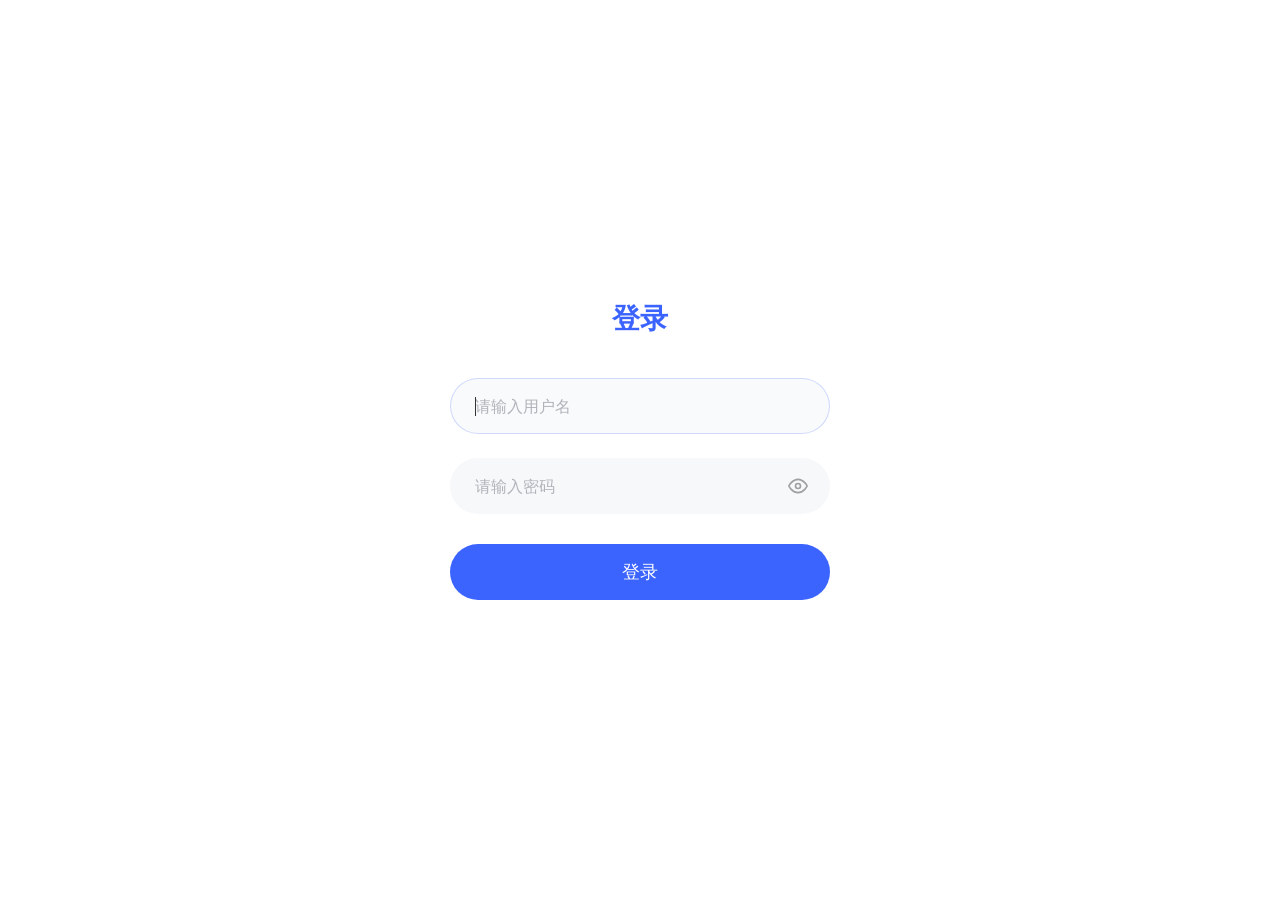
==== commit 4d741c96: "style(public): 更新页面标题为 TdDSChat" ====
--- a/public/index.html
+++ b/public/index.html
@@ -1 +1 @@
-<!doctype html><html lang="zh-CN"><head><meta charset="utf-8"><meta name="viewport" content="width=device-width,initial-scale=1"><meta name="theme-color" content="#ffffff"><title>API 使用 demo</title><meta content="0.1.1" name="application-version"><script defer src="static/js/main.251fcc30.js"></script><link href="static/css/main.7361e32c.css" rel="stylesheet"></head><body><div id="root"></div></body></html>+<!doctype html><html lang="zh-CN"><head><meta charset="utf-8"><meta name="viewport" content="width=device-width,initial-scale=1"><meta name="theme-color" content="#ffffff"><title>TdDSChat</title><meta content="0.1.1" name="application-version"><script defer src="static/js/main.251fcc30.js"></script><link href="static/css/main.7361e32c.css" rel="stylesheet"></head><body><div id="root"></div></body></html>
